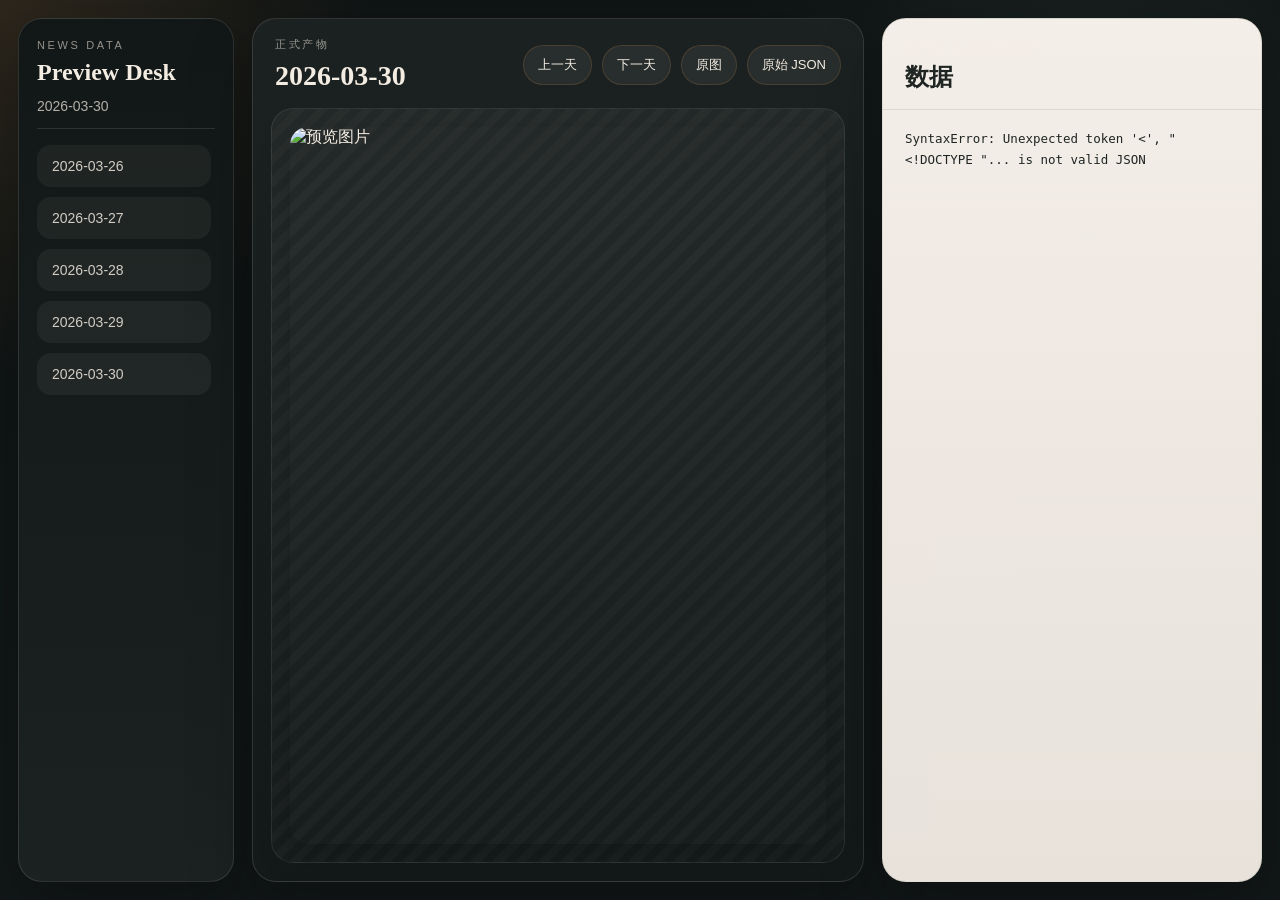
==== pages/index.html @ 998cd4ae "style: tighten responsive preview layout" ====
<!doctype html>
<html lang="zh-CN">
  <head>
    <meta charset="utf-8" />
    <meta name="viewport" content="width=device-width, initial-scale=1" />
    <title>每日简报预览</title>
    <link rel="stylesheet" href="./styles.css" />
  </head>
  <body>
    <main class="workspace">
      <aside class="rail">
        <div class="rail-head">
          <p class="eyebrow">News Data</p>
          <h1>Preview Desk</h1>
          <p id="current-date-label" class="current-date"></p>
        </div>
        <nav id="date-list" class="date-list" aria-label="日期列表"></nav>
      </aside>

      <section class="stage">
        <header class="stage-toolbar">
          <div class="stage-meta">
            <p class="eyebrow">正式产物</p>
            <h2 id="stage-date-label">-</h2>
          </div>
          <div class="stage-actions">
            <button id="prev-button" type="button">上一天</button>
            <button id="next-button" type="button">下一天</button>
            <a id="open-image-link" href="#" target="_blank" rel="noreferrer">原图</a>
            <a id="open-json-link" href="#" target="_blank" rel="noreferrer">原始 JSON</a>
          </div>
        </header>

        <div class="stage-frame">
          <div class="stage-media">
            <img id="preview-image" alt="预览图片" />
          </div>
        </div>
      </section>

      <aside class="inspector">
        <header class="inspector-head">
          <p class="eyebrow">JSON Inspector</p>
          <h2>数据</h2>
        </header>
        <div class="inspector-body">
          <pre id="json-panel"></pre>
        </div>
      </aside>
    </main>
    <script src="./app.js" type="module"></script>
  </body>
  </html>
---- pages/styles.css ----
:root {
  color-scheme: dark;
  --bg: #121717;
  --bg-soft: #1a2121;
  --panel: rgba(245, 239, 231, 0.94);
  --panel-dark: rgba(23, 29, 29, 0.96);
  --line: rgba(34, 39, 36, 0.1);
  --line-dark: rgba(255, 246, 232, 0.12);
  --text: #1f2523;
  --text-inverse: #f3ece2;
  --muted: #6c746f;
  --accent: #b57a3f;
  --accent-soft: rgba(181, 122, 63, 0.12);
  --shadow: 0 24px 64px rgba(0, 0, 0, 0.28);
}

* {
  box-sizing: border-box;
}

html,
body {
  height: 100%;
}

body {
  margin: 0;
  height: 100dvh;
  overflow: hidden;
  font-family: "Avenir Next", "PingFang SC", "Hiragino Sans GB", sans-serif;
  color: var(--text-inverse);
  background:
    radial-gradient(circle at top left, rgba(181, 122, 63, 0.18), transparent 24%),
    radial-gradient(circle at 85% 10%, rgba(58, 80, 76, 0.22), transparent 26%),
    linear-gradient(180deg, #0f1414 0%, var(--bg) 100%);
}

.workspace {
  height: 100dvh;
  display: grid;
  grid-template-columns: 216px minmax(0, 1fr) 380px;
  gap: 18px;
  padding: 18px;
}

.rail,
.stage,
.inspector {
  min-height: 0;
  border-radius: 24px;
  overflow: hidden;
  box-shadow: var(--shadow);
}

.rail {
  display: flex;
  flex-direction: column;
  gap: 16px;
  padding: 20px 18px;
  background: linear-gradient(180deg, rgba(18, 23, 23, 0.98), rgba(28, 35, 35, 0.96));
  border: 1px solid var(--line-dark);
}

.rail-head {
  padding-bottom: 14px;
  border-bottom: 1px solid var(--line-dark);
}

.eyebrow {
  margin: 0 0 8px;
  color: rgba(243, 236, 226, 0.58);
  font-size: 11px;
  letter-spacing: 0.24em;
  text-transform: uppercase;
}

.rail-head h1,
.stage-meta h2,
.inspector-head h2 {
  margin: 0;
  font-family: "Iowan Old Style", "Songti SC", "Noto Serif SC", serif;
}

.rail-head h1 {
  font-size: 24px;
}

.current-date {
  margin: 12px 0 0;
  color: rgba(243, 236, 226, 0.72);
  font-size: 14px;
}

.date-list {
  min-height: 0;
  overflow: auto;
  display: flex;
  flex-direction: column;
  gap: 10px;
  padding-right: 4px;
}

.date-link {
  border: 1px solid transparent;
  border-radius: 14px;
  padding: 12px 14px;
  background: rgba(255, 247, 237, 0.05);
  color: rgba(243, 236, 226, 0.84);
  font-size: 14px;
  text-align: left;
  cursor: pointer;
  transition: 160ms ease;
}

.date-link.is-active {
  background: linear-gradient(135deg, rgba(181, 122, 63, 0.96), rgba(151, 98, 48, 0.96));
  color: #fff7ee;
}

.stage {
  display: flex;
  flex-direction: column;
  min-width: 0;
  padding: 18px;
  background: linear-gradient(180deg, rgba(28, 34, 34, 0.98), rgba(20, 26, 26, 0.98));
  border: 1px solid var(--line-dark);
}

.stage-toolbar {
  display: flex;
  align-items: center;
  justify-content: space-between;
  gap: 16px;
  padding: 0 4px 16px;
}

.stage-meta h2 {
  font-size: 28px;
  color: var(--text-inverse);
}

.stage-actions {
  display: flex;
  flex-wrap: wrap;
  justify-content: flex-end;
  gap: 10px;
}

.stage-actions button,
.stage-actions a {
  border: 1px solid rgba(181, 122, 63, 0.22);
  border-radius: 999px;
  padding: 10px 14px;
  background: rgba(255, 248, 238, 0.06);
  color: var(--text-inverse);
  text-decoration: none;
  font-size: 13px;
  cursor: pointer;
}

.stage-frame {
  min-height: 0;
  flex: 1;
  padding: 18px;
  border-radius: 22px;
  background:
    linear-gradient(180deg, rgba(255, 248, 238, 0.045), rgba(255, 248, 238, 0.015)),
    repeating-linear-gradient(
      135deg,
      rgba(255, 248, 238, 0.025) 0,
      rgba(255, 248, 238, 0.025) 8px,
      transparent 8px,
      transparent 16px
    );
  border: 1px solid rgba(255, 246, 232, 0.08);
}

.stage-media {
  width: 100%;
  height: 100%;
  display: flex;
  align-items: center;
  justify-content: center;
}

#preview-image {
  width: 100%;
  height: 100%;
  object-fit: contain;
  border-radius: 18px;
  box-shadow: 0 16px 34px rgba(0, 0, 0, 0.22);
}

.inspector {
  display: flex;
  flex-direction: column;
  background: linear-gradient(180deg, rgba(248, 243, 236, 0.98), var(--panel));
  border: 1px solid rgba(31, 37, 35, 0.08);
}

.inspector-head {
  padding: 22px 22px 16px;
  border-bottom: 1px solid var(--line);
  color: var(--text);
}

.inspector-body {
  min-height: 0;
  flex: 1;
  overflow: auto;
  padding: 18px 22px 22px;
}

#json-panel {
  margin: 0;
  white-space: pre-wrap;
  word-break: break-word;
  font-family: "SFMono-Regular", "Cascadia Code", "JetBrains Mono", monospace;
  font-size: 12.5px;
  line-height: 1.68;
  color: var(--text);
}

@media (max-width: 1100px) {
  .workspace {
    grid-template-columns: 180px minmax(0, 1fr) 300px;
  }

  .stage-meta h2 {
    font-size: 24px;
  }
}

@media (max-width: 768px) {
  body {
    overflow: auto;
  }

  .workspace {
    height: auto;
    min-height: 100dvh;
    grid-template-columns: 1fr;
    grid-template-rows: auto minmax(0, 1fr) minmax(160px, 26dvh);
  }

  .rail {
    overflow: visible;
    padding: 16px;
  }

  .date-list {
    max-height: 180px;
    padding-right: 0;
  }

  .stage,
  .inspector {
    min-height: 0;
  }

  .stage {
    padding: 14px;
  }

  .stage-toolbar {
    flex-direction: column;
    align-items: flex-start;
    padding-bottom: 12px;
  }

  .stage-actions {
    width: 100%;
    justify-content: flex-start;
  }

  .stage-frame {
    min-height: 0;
    height: 100%;
    padding: 12px;
  }

  .inspector-head {
    padding: 16px 16px 12px;
  }

  .inspector-body {
    padding: 12px 16px 16px;
  }
}
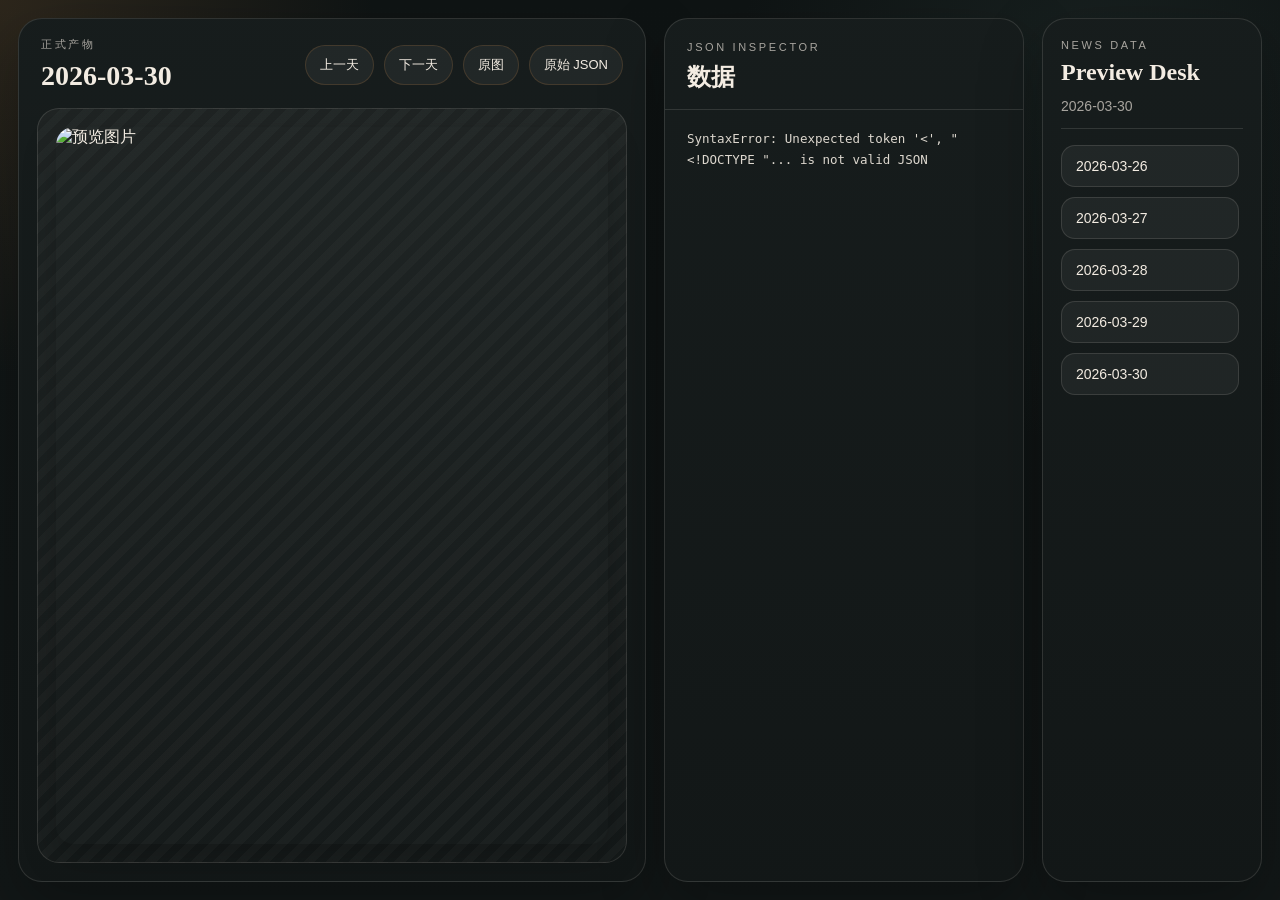
==== commit 5ac9b405: "style: unify preview workspace layout" ====
--- a/pages/index.html
+++ b/pages/index.html
@@ -8,15 +8,6 @@
   </head>
   <body>
     <main class="workspace">
-      <aside class="rail">
-        <div class="rail-head">
-          <p class="eyebrow">News Data</p>
-          <h1>Preview Desk</h1>
-          <p id="current-date-label" class="current-date"></p>
-        </div>
-        <nav id="date-list" class="date-list" aria-label="日期列表"></nav>
-      </aside>
-
       <section class="stage">
         <header class="stage-toolbar">
           <div class="stage-meta">
@@ -47,6 +38,15 @@
           <pre id="json-panel"></pre>
         </div>
       </aside>
+
+      <aside class="rail">
+        <div class="rail-head">
+          <p class="eyebrow">News Data</p>
+          <h1>Preview Desk</h1>
+          <p id="current-date-label" class="current-date"></p>
+        </div>
+        <nav id="date-list" class="date-list" aria-label="日期列表"></nav>
+      </aside>
     </main>
     <script src="./app.js" type="module"></script>
   </body>
--- a/pages/styles.css
+++ b/pages/styles.css
@@ -1,14 +1,12 @@
 :root {
   color-scheme: dark;
   --bg: #121717;
-  --bg-soft: #1a2121;
-  --panel: rgba(245, 239, 231, 0.94);
-  --panel-dark: rgba(23, 29, 29, 0.96);
-  --line: rgba(34, 39, 36, 0.1);
-  --line-dark: rgba(255, 246, 232, 0.12);
-  --text: #1f2523;
-  --text-inverse: #f3ece2;
-  --muted: #6c746f;
+  --surface: linear-gradient(180deg, rgba(23, 29, 29, 0.98), rgba(19, 24, 24, 0.96));
+  --surface-soft: rgba(255, 248, 238, 0.05);
+  --line: rgba(255, 246, 232, 0.12);
+  --line-strong: rgba(255, 246, 232, 0.18);
+  --text: #f3ece2;
+  --muted: rgba(243, 236, 226, 0.66);
   --accent: #b57a3f;
   --accent-soft: rgba(181, 122, 63, 0.12);
   --shadow: 0 24px 64px rgba(0, 0, 0, 0.28);
@@ -28,7 +26,7 @@
   height: 100dvh;
   overflow: hidden;
   font-family: "Avenir Next", "PingFang SC", "Hiragino Sans GB", sans-serif;
-  color: var(--text-inverse);
+  color: var(--text);
   background:
     radial-gradient(circle at top left, rgba(181, 122, 63, 0.18), transparent 24%),
     radial-gradient(circle at 85% 10%, rgba(58, 80, 76, 0.22), transparent 26%),
@@ -38,7 +36,7 @@
 .workspace {
   height: 100dvh;
   display: grid;
-  grid-template-columns: 216px minmax(0, 1fr) 380px;
+  grid-template-columns: minmax(0, 1fr) 360px 220px;
   gap: 18px;
   padding: 18px;
 }
@@ -50,6 +48,8 @@
   border-radius: 24px;
   overflow: hidden;
   box-shadow: var(--shadow);
+  background: var(--surface);
+  border: 1px solid var(--line);
 }
 
 .rail {
@@ -57,18 +57,16 @@
   flex-direction: column;
   gap: 16px;
   padding: 20px 18px;
-  background: linear-gradient(180deg, rgba(18, 23, 23, 0.98), rgba(28, 35, 35, 0.96));
-  border: 1px solid var(--line-dark);
 }
 
 .rail-head {
   padding-bottom: 14px;
-  border-bottom: 1px solid var(--line-dark);
+  border-bottom: 1px solid var(--line);
 }
 
 .eyebrow {
   margin: 0 0 8px;
-  color: rgba(243, 236, 226, 0.58);
+  color: var(--muted);
   font-size: 11px;
   letter-spacing: 0.24em;
   text-transform: uppercase;
@@ -87,7 +85,7 @@
 
 .current-date {
   margin: 12px 0 0;
-  color: rgba(243, 236, 226, 0.72);
+  color: var(--muted);
   font-size: 14px;
 }
 
@@ -101,17 +99,22 @@
 }
 
 .date-link {
-  border: 1px solid transparent;
+  border: 1px solid var(--line);
   border-radius: 14px;
   padding: 12px 14px;
-  background: rgba(255, 247, 237, 0.05);
-  color: rgba(243, 236, 226, 0.84);
+  background: var(--surface-soft);
+  color: var(--text);
   font-size: 14px;
   text-align: left;
   cursor: pointer;
   transition: 160ms ease;
 }
 
+.date-link:hover {
+  border-color: var(--line-strong);
+  background: rgba(255, 248, 238, 0.08);
+}
+
 .date-link.is-active {
   background: linear-gradient(135deg, rgba(181, 122, 63, 0.96), rgba(151, 98, 48, 0.96));
   color: #fff7ee;
@@ -122,8 +125,6 @@
   flex-direction: column;
   min-width: 0;
   padding: 18px;
-  background: linear-gradient(180deg, rgba(28, 34, 34, 0.98), rgba(20, 26, 26, 0.98));
-  border: 1px solid var(--line-dark);
 }
 
 .stage-toolbar {
@@ -136,7 +137,7 @@
 
 .stage-meta h2 {
   font-size: 28px;
-  color: var(--text-inverse);
+  color: var(--text);
 }
 
 .stage-actions {
@@ -151,11 +152,16 @@
   border: 1px solid rgba(181, 122, 63, 0.22);
   border-radius: 999px;
   padding: 10px 14px;
-  background: rgba(255, 248, 238, 0.06);
-  color: var(--text-inverse);
+  background: var(--surface-soft);
+  color: var(--text);
   text-decoration: none;
   font-size: 13px;
   cursor: pointer;
+}
+
+.stage-actions button:hover,
+.stage-actions a:hover {
+  background: rgba(181, 122, 63, 0.18);
 }
 
 .stage-frame {
@@ -164,7 +170,7 @@
   padding: 18px;
   border-radius: 22px;
   background:
-    linear-gradient(180deg, rgba(255, 248, 238, 0.045), rgba(255, 248, 238, 0.015)),
+    linear-gradient(180deg, rgba(255, 248, 238, 0.04), rgba(255, 248, 238, 0.015)),
     repeating-linear-gradient(
       135deg,
       rgba(255, 248, 238, 0.025) 0,
@@ -172,7 +178,7 @@
       transparent 8px,
       transparent 16px
     );
-  border: 1px solid rgba(255, 246, 232, 0.08);
+  border: 1px solid var(--line);
 }
 
 .stage-media {
@@ -194,14 +200,11 @@
 .inspector {
   display: flex;
   flex-direction: column;
-  background: linear-gradient(180deg, rgba(248, 243, 236, 0.98), var(--panel));
-  border: 1px solid rgba(31, 37, 35, 0.08);
 }
 
 .inspector-head {
   padding: 22px 22px 16px;
   border-bottom: 1px solid var(--line);
-  color: var(--text);
 }
 
 .inspector-body {
@@ -218,12 +221,12 @@
   font-family: "SFMono-Regular", "Cascadia Code", "JetBrains Mono", monospace;
   font-size: 12.5px;
   line-height: 1.68;
-  color: var(--text);
+  color: rgba(243, 236, 226, 0.9);
 }
 
 @media (max-width: 1100px) {
   .workspace {
-    grid-template-columns: 180px minmax(0, 1fr) 300px;
+    grid-template-columns: minmax(0, 1fr) 300px 180px;
   }
 
   .stage-meta h2 {
@@ -240,12 +243,13 @@
     height: auto;
     min-height: 100dvh;
     grid-template-columns: 1fr;
-    grid-template-rows: auto minmax(0, 1fr) minmax(160px, 26dvh);
+    grid-template-rows: minmax(0, 1fr) minmax(160px, 26dvh) auto;
   }
 
   .rail {
     overflow: visible;
     padding: 16px;
+    order: 3;
   }
 
   .date-list {
@@ -253,13 +257,9 @@
     padding-right: 0;
   }
 
-  .stage,
-  .inspector {
-    min-height: 0;
-  }
-
   .stage {
     padding: 14px;
+    order: 1;
   }
 
   .stage-toolbar {
@@ -286,4 +286,8 @@
   .inspector-body {
     padding: 12px 16px 16px;
   }
-}
+
+  .inspector {
+    order: 2;
+  }
+}
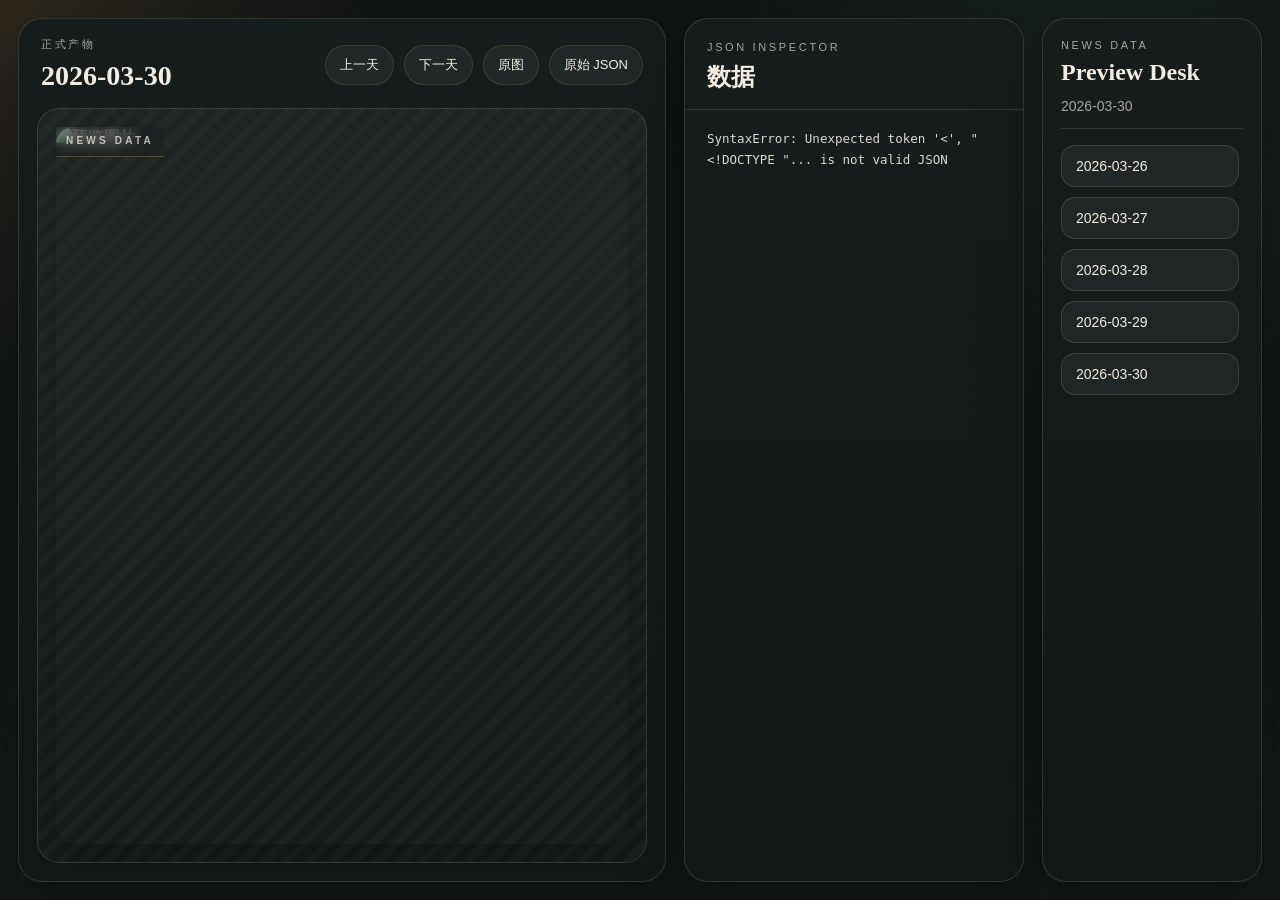
==== commit cd84daee: "style: rebalance preview workspace columns" ====
--- a/pages/index.html
+++ b/pages/index.html
@@ -23,6 +23,7 @@
         </header>
 
         <div class="stage-frame">
+          <div class="stage-mark" aria-hidden="true">NEWS DATA</div>
           <div class="stage-media">
             <img id="preview-image" alt="预览图片" />
           </div>
--- a/pages/styles.css
+++ b/pages/styles.css
@@ -36,7 +36,7 @@
 .workspace {
   height: 100dvh;
   display: grid;
-  grid-template-columns: minmax(0, 1fr) 360px 220px;
+  grid-template-columns: minmax(0, 1.35fr) 340px 220px;
   gap: 18px;
   padding: 18px;
 }
@@ -165,6 +165,7 @@
 }
 
 .stage-frame {
+  position: relative;
   min-height: 0;
   flex: 1;
   padding: 18px;
@@ -181,6 +182,22 @@
   border: 1px solid var(--line);
 }
 
+.stage-mark {
+  position: absolute;
+  top: 18px;
+  left: 18px;
+  z-index: 2;
+  padding: 8px 10px 10px;
+  border-bottom: 1px solid rgba(181, 122, 63, 0.45);
+  color: rgba(243, 236, 226, 0.74);
+  font-size: 10px;
+  font-weight: 600;
+  letter-spacing: 0.32em;
+  text-transform: uppercase;
+  background: linear-gradient(180deg, rgba(18, 23, 23, 0.34), rgba(18, 23, 23, 0.12));
+  backdrop-filter: blur(6px);
+}
+
 .stage-media {
   width: 100%;
   height: 100%;
@@ -279,6 +296,11 @@
     padding: 12px;
   }
 
+  .stage-mark {
+    top: 12px;
+    left: 12px;
+  }
+
   .inspector-head {
     padding: 16px 16px 12px;
   }
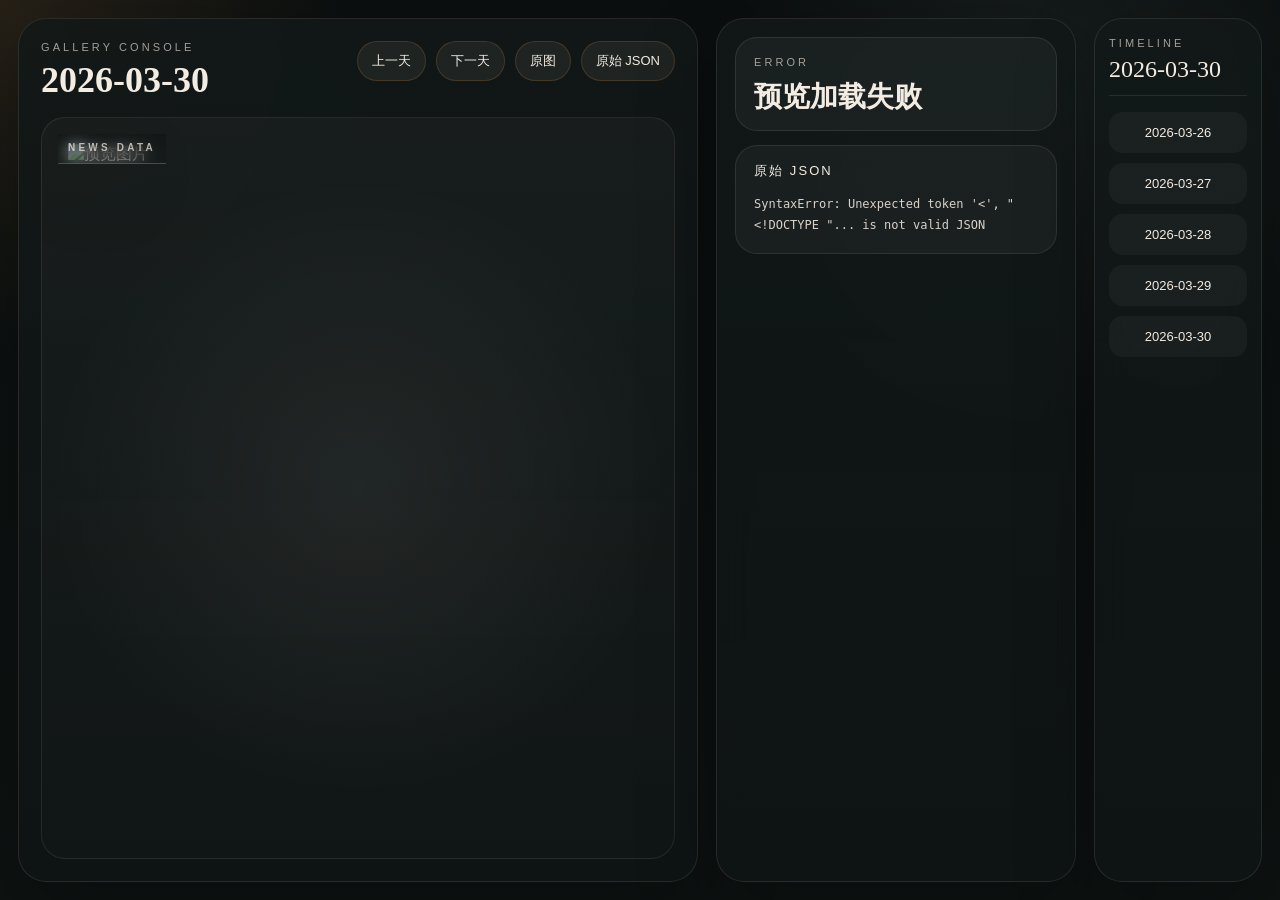
==== commit 67f502b8: "feat: redesign pages preview as gallery console" ====
--- a/pages/index.html
+++ b/pages/index.html
@@ -7,12 +7,12 @@
     <link rel="stylesheet" href="./styles.css" />
   </head>
   <body>
-    <main class="workspace">
-      <section class="stage">
-        <header class="stage-toolbar">
-          <div class="stage-meta">
-            <p class="eyebrow">正式产物</p>
-            <h2 id="stage-date-label">-</h2>
+    <main class="gallery-shell">
+      <section class="gallery-stage">
+        <header class="stage-header">
+          <div class="stage-kicker">
+            <p class="eyebrow">Gallery Console</p>
+            <h1 id="stage-date-label">-</h1>
           </div>
           <div class="stage-actions">
             <button id="prev-button" type="button">上一天</button>
@@ -23,28 +23,25 @@
         </header>
 
         <div class="stage-frame">
-          <div class="stage-mark" aria-hidden="true">NEWS DATA</div>
+          <div class="stage-badge" aria-hidden="true">NEWS DATA</div>
           <div class="stage-media">
             <img id="preview-image" alt="预览图片" />
           </div>
         </div>
       </section>
 
-      <aside class="inspector">
-        <header class="inspector-head">
-          <p class="eyebrow">JSON Inspector</p>
-          <h2>数据</h2>
-        </header>
-        <div class="inspector-body">
+      <aside class="gallery-info">
+        <section id="summary-panel" class="summary-panel"></section>
+        <details class="raw-json-block" open>
+          <summary>原始 JSON</summary>
           <pre id="json-panel"></pre>
-        </div>
+        </details>
       </aside>
 
-      <aside class="rail">
-        <div class="rail-head">
-          <p class="eyebrow">News Data</p>
-          <h1>Preview Desk</h1>
-          <p id="current-date-label" class="current-date"></p>
+      <aside class="timeline">
+        <div class="timeline-head">
+          <p class="eyebrow">Timeline</p>
+          <p id="current-date-label" class="timeline-current"></p>
         </div>
         <nav id="date-list" class="date-list" aria-label="日期列表"></nav>
       </aside>
--- a/pages/styles.css
+++ b/pages/styles.css
@@ -1,15 +1,15 @@
 :root {
   color-scheme: dark;
-  --bg: #121717;
-  --surface: linear-gradient(180deg, rgba(23, 29, 29, 0.98), rgba(19, 24, 24, 0.96));
-  --surface-soft: rgba(255, 248, 238, 0.05);
-  --line: rgba(255, 246, 232, 0.12);
-  --line-strong: rgba(255, 246, 232, 0.18);
+  --bg: #0e1312;
   --text: #f3ece2;
-  --muted: rgba(243, 236, 226, 0.66);
+  --muted: rgba(243, 236, 226, 0.64);
+  --line: rgba(243, 236, 226, 0.1);
+  --line-strong: rgba(243, 236, 226, 0.18);
   --accent: #b57a3f;
-  --accent-soft: rgba(181, 122, 63, 0.12);
-  --shadow: 0 24px 64px rgba(0, 0, 0, 0.28);
+  --accent-soft: rgba(181, 122, 63, 0.16);
+  --glass: rgba(20, 26, 26, 0.56);
+  --glass-soft: rgba(255, 248, 238, 0.06);
+  --shadow: 0 28px 80px rgba(0, 0, 0, 0.3);
 }
 
 * {
@@ -23,121 +23,69 @@
 
 body {
   margin: 0;
-  height: 100dvh;
+  min-height: 100dvh;
   overflow: hidden;
   font-family: "Avenir Next", "PingFang SC", "Hiragino Sans GB", sans-serif;
   color: var(--text);
   background:
-    radial-gradient(circle at top left, rgba(181, 122, 63, 0.18), transparent 24%),
-    radial-gradient(circle at 85% 10%, rgba(58, 80, 76, 0.22), transparent 26%),
-    linear-gradient(180deg, #0f1414 0%, var(--bg) 100%);
-}
-
-.workspace {
+    radial-gradient(circle at top left, rgba(181, 122, 63, 0.16), transparent 22%),
+    radial-gradient(circle at 82% 12%, rgba(80, 107, 99, 0.18), transparent 24%),
+    linear-gradient(180deg, #0b0f0f 0%, var(--bg) 100%);
+}
+
+.gallery-shell {
   height: 100dvh;
   display: grid;
-  grid-template-columns: minmax(0, 1.35fr) 340px 220px;
+  grid-template-areas: "stage info timeline";
+  grid-template-columns: minmax(0, 1.55fr) 360px 168px;
   gap: 18px;
   padding: 18px;
 }
 
-.rail,
-.stage,
-.inspector {
-  min-height: 0;
-  border-radius: 24px;
-  overflow: hidden;
+.gallery-stage,
+.gallery-info,
+.timeline {
+  min-height: 0;
+  border-radius: 28px;
+  border: 1px solid var(--line);
+  background: linear-gradient(180deg, rgba(18, 24, 24, 0.88), rgba(15, 21, 21, 0.8));
   box-shadow: var(--shadow);
-  background: var(--surface);
-  border: 1px solid var(--line);
-}
-
-.rail {
-  display: flex;
-  flex-direction: column;
+  backdrop-filter: blur(18px);
+}
+
+.gallery-stage {
+  grid-area: stage;
+  display: flex;
+  flex-direction: column;
+  padding: 22px;
+}
+
+.stage-header {
+  display: flex;
+  align-items: flex-start;
+  justify-content: space-between;
   gap: 16px;
-  padding: 20px 18px;
-}
-
-.rail-head {
-  padding-bottom: 14px;
-  border-bottom: 1px solid var(--line);
+  padding-bottom: 18px;
 }
 
 .eyebrow {
   margin: 0 0 8px;
   color: var(--muted);
   font-size: 11px;
-  letter-spacing: 0.24em;
+  letter-spacing: 0.28em;
   text-transform: uppercase;
 }
 
-.rail-head h1,
-.stage-meta h2,
-.inspector-head h2 {
+.stage-kicker h1,
+.summary-title,
+.timeline-current {
   margin: 0;
   font-family: "Iowan Old Style", "Songti SC", "Noto Serif SC", serif;
 }
 
-.rail-head h1 {
-  font-size: 24px;
-}
-
-.current-date {
-  margin: 12px 0 0;
-  color: var(--muted);
-  font-size: 14px;
-}
-
-.date-list {
-  min-height: 0;
-  overflow: auto;
-  display: flex;
-  flex-direction: column;
-  gap: 10px;
-  padding-right: 4px;
-}
-
-.date-link {
-  border: 1px solid var(--line);
-  border-radius: 14px;
-  padding: 12px 14px;
-  background: var(--surface-soft);
-  color: var(--text);
-  font-size: 14px;
-  text-align: left;
-  cursor: pointer;
-  transition: 160ms ease;
-}
-
-.date-link:hover {
-  border-color: var(--line-strong);
-  background: rgba(255, 248, 238, 0.08);
-}
-
-.date-link.is-active {
-  background: linear-gradient(135deg, rgba(181, 122, 63, 0.96), rgba(151, 98, 48, 0.96));
-  color: #fff7ee;
-}
-
-.stage {
-  display: flex;
-  flex-direction: column;
-  min-width: 0;
-  padding: 18px;
-}
-
-.stage-toolbar {
-  display: flex;
-  align-items: center;
-  justify-content: space-between;
-  gap: 16px;
-  padding: 0 4px 16px;
-}
-
-.stage-meta h2 {
-  font-size: 28px;
-  color: var(--text);
+.stage-kicker h1 {
+  font-size: 36px;
+  line-height: 1.06;
 }
 
 .stage-actions {
@@ -149,10 +97,10 @@
 
 .stage-actions button,
 .stage-actions a {
-  border: 1px solid rgba(181, 122, 63, 0.22);
+  border: 1px solid rgba(181, 122, 63, 0.24);
   border-radius: 999px;
   padding: 10px 14px;
-  background: var(--surface-soft);
+  background: var(--glass-soft);
   color: var(--text);
   text-decoration: none;
   font-size: 13px;
@@ -161,41 +109,35 @@
 
 .stage-actions button:hover,
 .stage-actions a:hover {
-  background: rgba(181, 122, 63, 0.18);
+  background: var(--accent-soft);
 }
 
 .stage-frame {
   position: relative;
   min-height: 0;
   flex: 1;
-  padding: 18px;
-  border-radius: 22px;
+  border-radius: 24px;
+  overflow: hidden;
   background:
-    linear-gradient(180deg, rgba(255, 248, 238, 0.04), rgba(255, 248, 238, 0.015)),
-    repeating-linear-gradient(
-      135deg,
-      rgba(255, 248, 238, 0.025) 0,
-      rgba(255, 248, 238, 0.025) 8px,
-      transparent 8px,
-      transparent 16px
-    );
-  border: 1px solid var(--line);
-}
-
-.stage-mark {
+    radial-gradient(circle at center, rgba(255, 248, 238, 0.06), transparent 64%),
+    linear-gradient(180deg, rgba(255, 248, 238, 0.03), rgba(255, 248, 238, 0.01));
+  border: 1px solid rgba(255, 246, 232, 0.08);
+}
+
+.stage-badge {
   position: absolute;
-  top: 18px;
-  left: 18px;
+  top: 16px;
+  left: 16px;
   z-index: 2;
   padding: 8px 10px 10px;
-  border-bottom: 1px solid rgba(181, 122, 63, 0.45);
-  color: rgba(243, 236, 226, 0.74);
+  border-bottom: 1px solid rgba(181, 122, 63, 0.48);
+  color: rgba(243, 236, 226, 0.72);
   font-size: 10px;
   font-weight: 600;
   letter-spacing: 0.32em;
   text-transform: uppercase;
-  background: linear-gradient(180deg, rgba(18, 23, 23, 0.34), rgba(18, 23, 23, 0.12));
-  backdrop-filter: blur(6px);
+  background: linear-gradient(180deg, rgba(12, 16, 16, 0.42), rgba(12, 16, 16, 0.1));
+  backdrop-filter: blur(8px);
 }
 
 .stage-media {
@@ -204,49 +146,172 @@
   display: flex;
   align-items: center;
   justify-content: center;
+  padding: 26px;
 }
 
 #preview-image {
   width: 100%;
   height: 100%;
   object-fit: contain;
-  border-radius: 18px;
-  box-shadow: 0 16px 34px rgba(0, 0, 0, 0.22);
-}
-
-.inspector {
-  display: flex;
-  flex-direction: column;
-}
-
-.inspector-head {
-  padding: 22px 22px 16px;
-  border-bottom: 1px solid var(--line);
-}
-
-.inspector-body {
-  min-height: 0;
-  flex: 1;
+  filter: drop-shadow(0 20px 42px rgba(0, 0, 0, 0.28));
+}
+
+.gallery-info {
+  grid-area: info;
+  display: flex;
+  flex-direction: column;
+  gap: 14px;
+  padding: 18px;
+}
+
+.summary-panel {
+  display: grid;
+  gap: 12px;
+  padding: 18px;
+  border-radius: 22px;
+  background: rgba(255, 248, 238, 0.04);
+  border: 1px solid var(--line);
+}
+
+.summary-header {
+  display: grid;
+  gap: 6px;
+}
+
+.summary-title {
+  font-size: 28px;
+  line-height: 1.08;
+}
+
+.summary-meta {
+  color: var(--muted);
+  font-size: 13px;
+}
+
+.summary-quote {
+  padding: 14px 16px;
+  border-radius: 16px;
+  background: rgba(255, 248, 238, 0.05);
+  border: 1px solid rgba(181, 122, 63, 0.16);
+  font-size: 14px;
+  line-height: 1.7;
+}
+
+.summary-list {
+  display: grid;
+  gap: 10px;
+}
+
+.summary-item {
+  display: grid;
+  gap: 4px;
+}
+
+.summary-label {
+  color: var(--muted);
+  font-size: 11px;
+  letter-spacing: 0.16em;
+  text-transform: uppercase;
+}
+
+.summary-value {
+  font-size: 14px;
+  line-height: 1.6;
+}
+
+.raw-json-block {
+  min-height: 0;
+  display: flex;
+  flex-direction: column;
+  padding: 16px 18px 18px;
+  border-radius: 22px;
+  background: rgba(255, 248, 238, 0.04);
+  border: 1px solid var(--line);
+}
+
+.raw-json-block summary {
+  cursor: pointer;
+  color: var(--text);
+  font-size: 13px;
+  letter-spacing: 0.16em;
+  text-transform: uppercase;
+  list-style: none;
+}
+
+.raw-json-block summary::-webkit-details-marker {
+  display: none;
+}
+
+#json-panel {
+  margin: 14px 0 0;
+  min-height: 0;
   overflow: auto;
-  padding: 18px 22px 22px;
-}
-
-#json-panel {
-  margin: 0;
   white-space: pre-wrap;
   word-break: break-word;
   font-family: "SFMono-Regular", "Cascadia Code", "JetBrains Mono", monospace;
-  font-size: 12.5px;
-  line-height: 1.68;
-  color: rgba(243, 236, 226, 0.9);
-}
-
-@media (max-width: 1100px) {
-  .workspace {
-    grid-template-columns: minmax(0, 1fr) 300px 180px;
-  }
-
-  .stage-meta h2 {
+  font-size: 12px;
+  line-height: 1.72;
+  color: rgba(243, 236, 226, 0.88);
+}
+
+.timeline {
+  grid-area: timeline;
+  display: flex;
+  flex-direction: column;
+  gap: 16px;
+  padding: 18px 14px;
+}
+
+.timeline-head {
+  padding-bottom: 12px;
+  border-bottom: 1px solid var(--line);
+}
+
+.timeline-current {
+  font-size: 24px;
+  line-height: 1.08;
+}
+
+.date-list {
+  min-height: 0;
+  overflow: auto;
+  display: flex;
+  flex-direction: column;
+  gap: 10px;
+}
+
+.date-link {
+  border: 1px solid transparent;
+  border-radius: 14px;
+  padding: 12px 10px;
+  background: rgba(255, 248, 238, 0.04);
+  color: var(--text);
+  font-size: 13px;
+  text-align: center;
+  cursor: pointer;
+  transition: 160ms ease;
+}
+
+.date-link:hover {
+  border-color: var(--line-strong);
+  background: rgba(255, 248, 238, 0.08);
+}
+
+.date-link.is-active {
+  background: linear-gradient(135deg, rgba(181, 122, 63, 0.96), rgba(151, 98, 48, 0.96));
+  color: #fff7ee;
+}
+
+@media (max-width: 1180px) {
+  .gallery-shell {
+    grid-template-columns: minmax(0, 1.2fr) 320px 144px;
+  }
+
+  .stage-kicker h1 {
+    font-size: 30px;
+  }
+
+  .summary-title {
     font-size: 24px;
   }
 }
@@ -256,60 +321,51 @@
     overflow: auto;
   }
 
-  .workspace {
+  .gallery-shell {
+    min-height: 100dvh;
     height: auto;
-    min-height: 100dvh;
+    grid-template-areas:
+      "stage"
+      "info"
+      "timeline";
     grid-template-columns: 1fr;
-    grid-template-rows: minmax(0, 1fr) minmax(160px, 26dvh) auto;
-  }
-
-  .rail {
-    overflow: visible;
+    grid-template-rows: minmax(0, 1fr) auto auto;
+  }
+
+  .gallery-stage {
+    min-height: 56dvh;
     padding: 16px;
-    order: 3;
-  }
-
-  .date-list {
-    max-height: 180px;
-    padding-right: 0;
-  }
-
-  .stage {
-    padding: 14px;
-    order: 1;
-  }
-
-  .stage-toolbar {
+  }
+
+  .stage-header {
     flex-direction: column;
     align-items: flex-start;
-    padding-bottom: 12px;
+    padding-bottom: 14px;
   }
 
   .stage-actions {
-    width: 100%;
     justify-content: flex-start;
   }
 
-  .stage-frame {
-    min-height: 0;
-    height: 100%;
-    padding: 12px;
-  }
-
-  .stage-mark {
-    top: 12px;
-    left: 12px;
-  }
-
-  .inspector-head {
-    padding: 16px 16px 12px;
-  }
-
-  .inspector-body {
-    padding: 12px 16px 16px;
-  }
-
-  .inspector {
-    order: 2;
-  }
-}
+  .stage-media {
+    padding: 18px;
+  }
+
+  .gallery-info {
+    padding: 14px;
+  }
+
+  .timeline {
+    padding: 14px;
+  }
+
+  .date-list {
+    flex-direction: row;
+    overflow: auto;
+    padding-bottom: 4px;
+  }
+
+  .date-link {
+    min-width: 112px;
+  }
+}
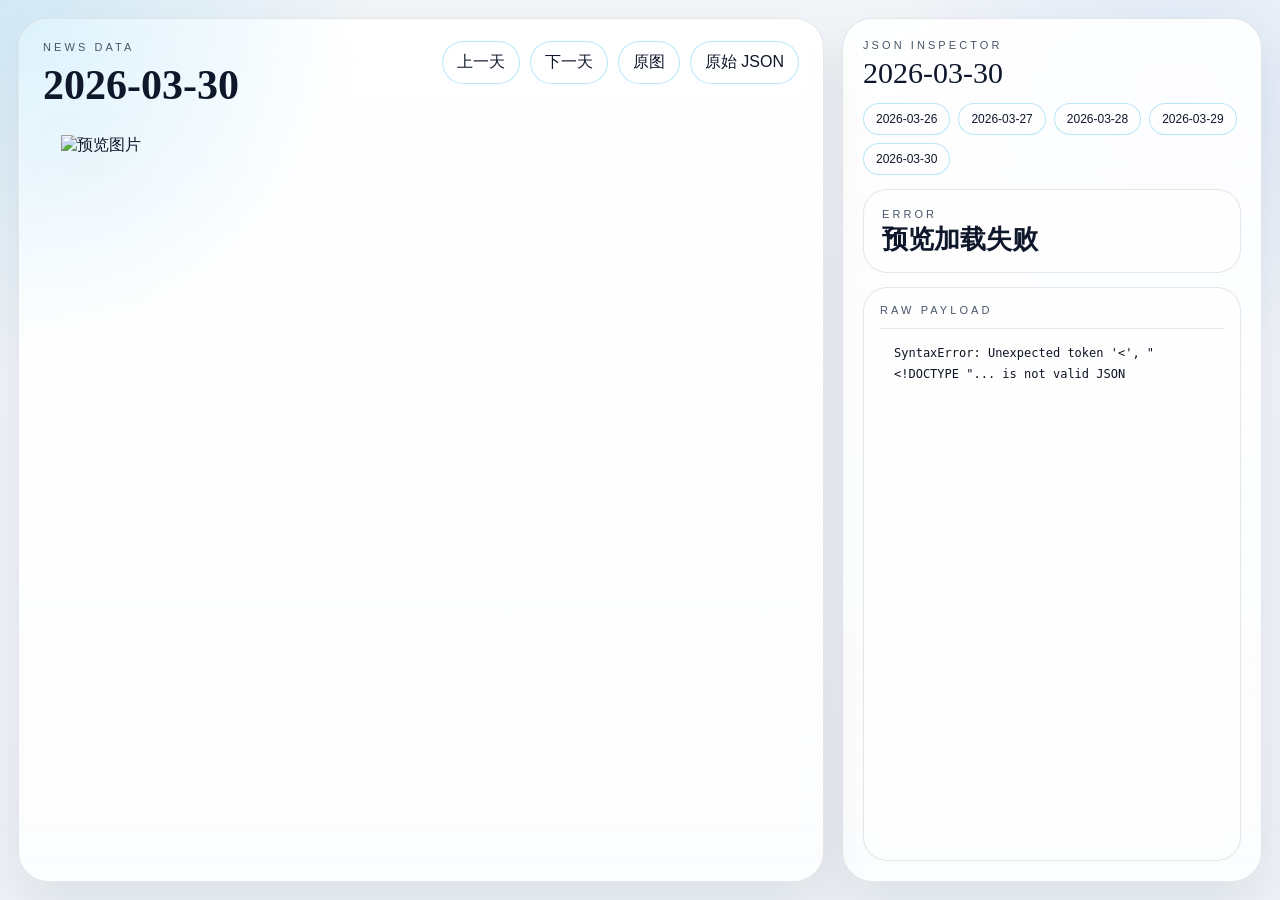
==== commit 6792d8ed: "style: redesign pages as theme-matched split preview" ====
--- a/pages/index.html
+++ b/pages/index.html
@@ -6,46 +6,47 @@
     <title>每日简报预览</title>
     <link rel="stylesheet" href="./styles.css" />
   </head>
-  <body>
-    <main class="gallery-shell">
-      <section class="gallery-stage">
-        <header class="stage-header">
-          <div class="stage-kicker">
-            <p class="eyebrow">Gallery Console</p>
-            <h1 id="stage-date-label">-</h1>
+  <body data-theme="cool">
+    <main class="split-shell">
+      <section class="preview-pane">
+        <div class="preview-frame">
+          <div class="preview-badge-block">
+            <p class="preview-badge">NEWS DATA</p>
+            <h1 id="stage-date-label" class="preview-date">-</h1>
           </div>
-          <div class="stage-actions">
+
+          <div class="preview-toolbar">
             <button id="prev-button" type="button">上一天</button>
             <button id="next-button" type="button">下一天</button>
             <a id="open-image-link" href="#" target="_blank" rel="noreferrer">原图</a>
             <a id="open-json-link" href="#" target="_blank" rel="noreferrer">原始 JSON</a>
           </div>
-        </header>
 
-        <div class="stage-frame">
-          <div class="stage-badge" aria-hidden="true">NEWS DATA</div>
-          <div class="stage-media">
+          <div class="preview-canvas">
             <img id="preview-image" alt="预览图片" />
           </div>
         </div>
       </section>
 
-      <aside class="gallery-info">
+      <aside class="inspector-pane">
+        <header class="inspector-head">
+          <div class="inspector-title-block">
+            <p class="eyebrow">JSON Inspector</p>
+            <p id="current-date-label" class="inspector-date"></p>
+          </div>
+          <nav id="date-list" class="date-strip" aria-label="日期列表"></nav>
+        </header>
+
         <section id="summary-panel" class="summary-panel"></section>
-        <details class="raw-json-block" open>
-          <summary>原始 JSON</summary>
+
+        <section class="raw-json-panel">
+          <div class="raw-json-head">
+            <p class="eyebrow">Raw Payload</p>
+          </div>
           <pre id="json-panel"></pre>
-        </details>
-      </aside>
-
-      <aside class="timeline">
-        <div class="timeline-head">
-          <p class="eyebrow">Timeline</p>
-          <p id="current-date-label" class="timeline-current"></p>
-        </div>
-        <nav id="date-list" class="date-list" aria-label="日期列表"></nav>
+        </section>
       </aside>
     </main>
     <script src="./app.js" type="module"></script>
   </body>
-  </html>
+</html>
--- a/pages/styles.css
+++ b/pages/styles.css
@@ -1,15 +1,114 @@
 :root {
-  color-scheme: dark;
-  --bg: #0e1312;
-  --text: #f3ece2;
-  --muted: rgba(243, 236, 226, 0.64);
-  --line: rgba(243, 236, 226, 0.1);
-  --line-strong: rgba(243, 236, 226, 0.18);
-  --accent: #b57a3f;
-  --accent-soft: rgba(181, 122, 63, 0.16);
-  --glass: rgba(20, 26, 26, 0.56);
-  --glass-soft: rgba(255, 248, 238, 0.06);
-  --shadow: 0 28px 80px rgba(0, 0, 0, 0.3);
+  color-scheme: light;
+  --bg: #eef2f7;
+  --surface: rgba(255, 255, 255, 0.82);
+  --surface-strong: rgba(255, 255, 255, 0.92);
+  --text: #0f172a;
+  --muted: #475569;
+  --line: rgba(15, 23, 42, 0.1);
+  --accent: #0ea5e9;
+  --accent-soft: rgba(14, 165, 233, 0.12);
+  --glow-1: rgba(14, 165, 233, 0.14);
+  --glow-2: rgba(59, 130, 246, 0.1);
+  --panel-shadow: 0 20px 52px rgba(15, 23, 42, 0.08);
+  --image-wash: rgba(255, 255, 255, 0.58);
+  --json-code-bg: rgba(255, 255, 255, 0.54);
+}
+
+body[data-theme="warm"] {
+  --bg: #f5f1e8;
+  --surface: rgba(255, 252, 246, 0.86);
+  --surface-strong: rgba(255, 251, 243, 0.94);
+  --text: #302822;
+  --muted: #7f756b;
+  --line: rgba(48, 40, 34, 0.1);
+  --accent: #ef7d00;
+  --accent-soft: rgba(239, 125, 0, 0.12);
+  --glow-1: rgba(239, 125, 0, 0.12);
+  --glow-2: rgba(191, 117, 55, 0.08);
+  --panel-shadow: 0 20px 52px rgba(48, 40, 34, 0.08);
+  --image-wash: rgba(255, 249, 240, 0.6);
+  --json-code-bg: rgba(255, 248, 240, 0.72);
+}
+
+body[data-theme="forest"] {
+  --bg: #edf4ef;
+  --surface: rgba(251, 253, 251, 0.86);
+  --surface-strong: rgba(250, 253, 250, 0.94);
+  --text: #1f3328;
+  --muted: #5d7468;
+  --line: rgba(31, 51, 40, 0.1);
+  --accent: #2f855a;
+  --accent-soft: rgba(47, 133, 90, 0.12);
+  --glow-1: rgba(47, 133, 90, 0.12);
+  --glow-2: rgba(101, 163, 127, 0.08);
+  --panel-shadow: 0 20px 52px rgba(31, 51, 40, 0.08);
+  --image-wash: rgba(249, 253, 250, 0.62);
+  --json-code-bg: rgba(245, 250, 246, 0.78);
+}
+
+body[data-theme="navy"] {
+  --bg: #eef2f8;
+  --surface: rgba(251, 252, 254, 0.86);
+  --surface-strong: rgba(252, 253, 255, 0.94);
+  --text: #16233a;
+  --muted: #5a6880;
+  --line: rgba(22, 35, 58, 0.1);
+  --accent: #2b4c7e;
+  --accent-soft: rgba(43, 76, 126, 0.12);
+  --glow-1: rgba(43, 76, 126, 0.12);
+  --glow-2: rgba(69, 102, 150, 0.08);
+  --panel-shadow: 0 20px 52px rgba(22, 35, 58, 0.08);
+  --image-wash: rgba(248, 251, 255, 0.6);
+  --json-code-bg: rgba(246, 249, 253, 0.74);
+}
+
+body[data-theme="terracotta"] {
+  --bg: #f7efe9;
+  --surface: rgba(255, 250, 246, 0.86);
+  --surface-strong: rgba(255, 249, 244, 0.94);
+  --text: #3b2a22;
+  --muted: #7b655a;
+  --line: rgba(59, 42, 34, 0.1);
+  --accent: #c96b4b;
+  --accent-soft: rgba(201, 107, 75, 0.12);
+  --glow-1: rgba(201, 107, 75, 0.12);
+  --glow-2: rgba(227, 155, 127, 0.08);
+  --panel-shadow: 0 20px 52px rgba(59, 42, 34, 0.08);
+  --image-wash: rgba(255, 248, 244, 0.6);
+  --json-code-bg: rgba(252, 244, 240, 0.76);
+}
+
+body[data-theme="rose"] {
+  --bg: #f7f0f1;
+  --surface: rgba(255, 250, 251, 0.86);
+  --surface-strong: rgba(255, 250, 252, 0.94);
+  --text: #35272d;
+  --muted: #7d6770;
+  --line: rgba(53, 39, 45, 0.1);
+  --accent: #c06c84;
+  --accent-soft: rgba(192, 108, 132, 0.12);
+  --glow-1: rgba(192, 108, 132, 0.12);
+  --glow-2: rgba(218, 158, 176, 0.08);
+  --panel-shadow: 0 20px 52px rgba(53, 39, 45, 0.08);
+  --image-wash: rgba(255, 249, 251, 0.62);
+  --json-code-bg: rgba(251, 245, 247, 0.78);
+}
+
+body[data-theme="citrus"] {
+  --bg: #f8f6e8;
+  --surface: rgba(255, 253, 247, 0.86);
+  --surface-strong: rgba(255, 253, 246, 0.94);
+  --text: #37311f;
+  --muted: #7e7558;
+  --line: rgba(55, 49, 31, 0.1);
+  --accent: #c79a1b;
+  --accent-soft: rgba(199, 154, 27, 0.12);
+  --glow-1: rgba(199, 154, 27, 0.12);
+  --glow-2: rgba(187, 206, 116, 0.08);
+  --panel-shadow: 0 20px 52px rgba(55, 49, 31, 0.08);
+  --image-wash: rgba(255, 253, 244, 0.64);
+  --json-code-bg: rgba(250, 248, 235, 0.8);
 }
 
 * {
@@ -28,149 +127,201 @@
   font-family: "Avenir Next", "PingFang SC", "Hiragino Sans GB", sans-serif;
   color: var(--text);
   background:
-    radial-gradient(circle at top left, rgba(181, 122, 63, 0.16), transparent 22%),
-    radial-gradient(circle at 82% 12%, rgba(80, 107, 99, 0.18), transparent 24%),
-    linear-gradient(180deg, #0b0f0f 0%, var(--bg) 100%);
-}
-
-.gallery-shell {
+    radial-gradient(circle at top left, var(--glow-1), transparent 24%),
+    radial-gradient(circle at 92% 10%, var(--glow-2), transparent 20%),
+    linear-gradient(180deg, color-mix(in srgb, var(--bg) 76%, #ffffff 24%) 0%, var(--bg) 100%);
+}
+
+button,
+a,
+input,
+textarea,
+pre {
+  font: inherit;
+}
+
+.split-shell {
   height: 100dvh;
   display: grid;
-  grid-template-areas: "stage info timeline";
-  grid-template-columns: minmax(0, 1.55fr) 360px 168px;
+  grid-template-columns: minmax(0, 1.55fr) 420px;
   gap: 18px;
   padding: 18px;
 }
 
-.gallery-stage,
-.gallery-info,
-.timeline {
+.preview-pane,
+.inspector-pane {
   min-height: 0;
-  border-radius: 28px;
+  min-width: 0;
+}
+
+.preview-pane {
+  display: flex;
+}
+
+.preview-frame,
+.inspector-pane {
+  width: 100%;
+  border-radius: 30px;
   border: 1px solid var(--line);
-  background: linear-gradient(180deg, rgba(18, 24, 24, 0.88), rgba(15, 21, 21, 0.8));
-  box-shadow: var(--shadow);
-  backdrop-filter: blur(18px);
-}
-
-.gallery-stage {
-  grid-area: stage;
+  background: linear-gradient(180deg, var(--surface-strong), var(--surface));
+  box-shadow: var(--panel-shadow);
+}
+
+.preview-frame {
+  position: relative;
   display: flex;
-  flex-direction: column;
-  padding: 22px;
-}
-
-.stage-header {
-  display: flex;
-  align-items: flex-start;
-  justify-content: space-between;
-  gap: 16px;
-  padding-bottom: 18px;
-}
-
+  min-height: 0;
+  padding: 24px;
+  overflow: hidden;
+}
+
+.preview-frame::before {
+  content: "";
+  position: absolute;
+  inset: 0;
+  background:
+    radial-gradient(circle at top left, var(--glow-1), transparent 28%),
+    linear-gradient(180deg, var(--image-wash), rgba(255, 255, 255, 0.08));
+  pointer-events: none;
+}
+
+.preview-badge-block,
+.preview-toolbar {
+  position: absolute;
+  z-index: 2;
+}
+
+.preview-badge-block {
+  top: 22px;
+  left: 24px;
+}
+
+.preview-badge,
 .eyebrow {
-  margin: 0 0 8px;
-  color: var(--muted);
+  margin: 0;
   font-size: 11px;
   letter-spacing: 0.28em;
   text-transform: uppercase;
-}
-
-.stage-kicker h1,
+  color: var(--muted);
+}
+
+.preview-badge {
+  margin-bottom: 10px;
+}
+
+.preview-date,
 .summary-title,
-.timeline-current {
+.inspector-date {
   margin: 0;
   font-family: "Iowan Old Style", "Songti SC", "Noto Serif SC", serif;
 }
 
-.stage-kicker h1 {
-  font-size: 36px;
+.preview-date {
+  font-size: clamp(28px, 3.8vw, 42px);
   line-height: 1.06;
 }
 
-.stage-actions {
+.preview-toolbar {
+  top: 22px;
+  right: 24px;
   display: flex;
   flex-wrap: wrap;
   justify-content: flex-end;
   gap: 10px;
-}
-
-.stage-actions button,
-.stage-actions a {
-  border: 1px solid rgba(181, 122, 63, 0.24);
+  max-width: 48%;
+}
+
+.preview-toolbar button,
+.preview-toolbar a,
+.date-link {
+  border: 1px solid color-mix(in srgb, var(--accent) 28%, transparent);
   border-radius: 999px;
   padding: 10px 14px;
-  background: var(--glass-soft);
+  background: rgba(255, 255, 255, 0.42);
   color: var(--text);
   text-decoration: none;
-  font-size: 13px;
   cursor: pointer;
-}
-
-.stage-actions button:hover,
-.stage-actions a:hover {
+  transition: background-color 160ms ease, border-color 160ms ease, transform 160ms ease;
+}
+
+.preview-toolbar button:hover,
+.preview-toolbar a:hover,
+.date-link:hover {
   background: var(--accent-soft);
-}
-
-.stage-frame {
+  border-color: color-mix(in srgb, var(--accent) 40%, transparent);
+  transform: translateY(-1px);
+}
+
+.preview-canvas {
   position: relative;
-  min-height: 0;
-  flex: 1;
-  border-radius: 24px;
-  overflow: hidden;
-  background:
-    radial-gradient(circle at center, rgba(255, 248, 238, 0.06), transparent 64%),
-    linear-gradient(180deg, rgba(255, 248, 238, 0.03), rgba(255, 248, 238, 0.01));
-  border: 1px solid rgba(255, 246, 232, 0.08);
-}
-
-.stage-badge {
-  position: absolute;
-  top: 16px;
-  left: 16px;
-  z-index: 2;
-  padding: 8px 10px 10px;
-  border-bottom: 1px solid rgba(181, 122, 63, 0.48);
-  color: rgba(243, 236, 226, 0.72);
-  font-size: 10px;
-  font-weight: 600;
-  letter-spacing: 0.32em;
-  text-transform: uppercase;
-  background: linear-gradient(180deg, rgba(12, 16, 16, 0.42), rgba(12, 16, 16, 0.1));
-  backdrop-filter: blur(8px);
-}
-
-.stage-media {
+  z-index: 1;
   width: 100%;
   height: 100%;
+  min-height: 0;
   display: flex;
   align-items: center;
   justify-content: center;
-  padding: 26px;
+  padding: 92px 18px 18px;
 }
 
 #preview-image {
   width: 100%;
   height: 100%;
   object-fit: contain;
-  filter: drop-shadow(0 20px 42px rgba(0, 0, 0, 0.28));
-}
-
-.gallery-info {
-  grid-area: info;
+  filter: drop-shadow(0 18px 34px rgba(15, 23, 42, 0.12));
+}
+
+.inspector-pane {
+  display: grid;
+  grid-template-rows: auto auto minmax(0, 1fr);
+  gap: 14px;
+  padding: 20px;
+}
+
+.inspector-head {
+  display: grid;
+  gap: 14px;
+}
+
+.inspector-title-block {
+  display: grid;
+  gap: 6px;
+}
+
+.inspector-date {
+  font-size: 30px;
+  line-height: 1.08;
+}
+
+.date-strip {
   display: flex;
-  flex-direction: column;
-  gap: 14px;
-  padding: 18px;
+  flex-wrap: wrap;
+  gap: 8px;
+}
+
+.date-link {
+  padding: 8px 12px;
+  font-size: 12px;
+  background: rgba(255, 255, 255, 0.36);
+}
+
+.date-link.is-active {
+  background: color-mix(in srgb, var(--accent) 18%, white 82%);
+  border-color: color-mix(in srgb, var(--accent) 45%, transparent);
+  color: color-mix(in srgb, var(--accent) 72%, var(--text) 28%);
+}
+
+.summary-panel,
+.raw-json-panel {
+  border-radius: 24px;
+  border: 1px solid var(--line);
+  background: rgba(255, 255, 255, 0.36);
 }
 
 .summary-panel {
   display: grid;
   gap: 12px;
   padding: 18px;
-  border-radius: 22px;
-  background: rgba(255, 248, 238, 0.04);
-  border: 1px solid var(--line);
 }
 
 .summary-header {
@@ -179,7 +330,7 @@
 }
 
 .summary-title {
-  font-size: 28px;
+  font-size: 26px;
   line-height: 1.08;
 }
 
@@ -191,10 +342,11 @@
 .summary-quote {
   padding: 14px 16px;
   border-radius: 16px;
-  background: rgba(255, 248, 238, 0.05);
-  border: 1px solid rgba(181, 122, 63, 0.16);
+  background: rgba(255, 255, 255, 0.46);
+  border: 1px solid color-mix(in srgb, var(--accent) 18%, transparent);
+  color: var(--text);
   font-size: 14px;
-  line-height: 1.7;
+  line-height: 1.72;
 }
 
 .summary-list {
@@ -219,100 +371,41 @@
   line-height: 1.6;
 }
 
-.raw-json-block {
+.raw-json-panel {
   min-height: 0;
-  display: flex;
-  flex-direction: column;
-  padding: 16px 18px 18px;
-  border-radius: 22px;
-  background: rgba(255, 248, 238, 0.04);
-  border: 1px solid var(--line);
-}
-
-.raw-json-block summary {
-  cursor: pointer;
-  color: var(--text);
-  font-size: 13px;
-  letter-spacing: 0.16em;
-  text-transform: uppercase;
-  list-style: none;
-}
-
-.raw-json-block summary::-webkit-details-marker {
-  display: none;
+  display: grid;
+  grid-template-rows: auto minmax(0, 1fr);
+  padding: 16px;
+}
+
+.raw-json-head {
+  padding-bottom: 12px;
+  border-bottom: 1px solid var(--line);
 }
 
 #json-panel {
-  margin: 14px 0 0;
+  margin: 0;
   min-height: 0;
   overflow: auto;
+  padding-top: 14px;
   white-space: pre-wrap;
   word-break: break-word;
   font-family: "SFMono-Regular", "Cascadia Code", "JetBrains Mono", monospace;
   font-size: 12px;
   line-height: 1.72;
-  color: rgba(243, 236, 226, 0.88);
-}
-
-.timeline {
-  grid-area: timeline;
-  display: flex;
-  flex-direction: column;
-  gap: 16px;
-  padding: 18px 14px;
-}
-
-.timeline-head {
-  padding-bottom: 12px;
-  border-bottom: 1px solid var(--line);
-}
-
-.timeline-current {
-  font-size: 24px;
-  line-height: 1.08;
-}
-
-.date-list {
-  min-height: 0;
-  overflow: auto;
-  display: flex;
-  flex-direction: column;
-  gap: 10px;
-}
-
-.date-link {
-  border: 1px solid transparent;
-  border-radius: 14px;
-  padding: 12px 10px;
-  background: rgba(255, 248, 238, 0.04);
-  color: var(--text);
-  font-size: 13px;
-  text-align: center;
-  cursor: pointer;
-  transition: 160ms ease;
-}
-
-.date-link:hover {
-  border-color: var(--line-strong);
-  background: rgba(255, 248, 238, 0.08);
-}
-
-.date-link.is-active {
-  background: linear-gradient(135deg, rgba(181, 122, 63, 0.96), rgba(151, 98, 48, 0.96));
-  color: #fff7ee;
-}
-
-@media (max-width: 1180px) {
-  .gallery-shell {
-    grid-template-columns: minmax(0, 1.2fr) 320px 144px;
-  }
-
-  .stage-kicker h1 {
-    font-size: 30px;
-  }
-
-  .summary-title {
-    font-size: 24px;
+  color: color-mix(in srgb, var(--text) 82%, #000000 18%);
+  background: var(--json-code-bg);
+  border-radius: 16px;
+  padding: 14px;
+}
+
+@media (max-width: 1100px) {
+  .split-shell {
+    grid-template-columns: minmax(0, 1fr) 360px;
+  }
+
+  .preview-toolbar {
+    max-width: 56%;
   }
 }
 
@@ -321,51 +414,49 @@
     overflow: auto;
   }
 
-  .gallery-shell {
+  .split-shell {
     min-height: 100dvh;
     height: auto;
-    grid-template-areas:
-      "stage"
-      "info"
-      "timeline";
     grid-template-columns: 1fr;
-    grid-template-rows: minmax(0, 1fr) auto auto;
-  }
-
-  .gallery-stage {
-    min-height: 56dvh;
-    padding: 16px;
-  }
-
-  .stage-header {
-    flex-direction: column;
-    align-items: flex-start;
-    padding-bottom: 14px;
-  }
-
-  .stage-actions {
+    grid-template-rows: minmax(0, 1fr) minmax(260px, auto);
+  }
+
+  .preview-pane {
+    min-height: 58dvh;
+  }
+
+  .preview-frame {
+    min-height: 0;
+    padding: 20px;
+  }
+
+  .preview-badge-block,
+  .preview-toolbar {
+    position: static;
+  }
+
+  .preview-frame {
+    display: grid;
+    grid-template-rows: auto auto minmax(0, 1fr);
+    gap: 16px;
+  }
+
+  .preview-toolbar {
+    max-width: none;
     justify-content: flex-start;
   }
 
-  .stage-media {
-    padding: 18px;
-  }
-
-  .gallery-info {
-    padding: 14px;
-  }
-
-  .timeline {
-    padding: 14px;
-  }
-
-  .date-list {
-    flex-direction: row;
+  .preview-canvas {
+    padding: 0;
+  }
+
+  .inspector-pane {
+    min-height: 280px;
+  }
+
+  .date-strip {
+    flex-wrap: nowrap;
     overflow: auto;
     padding-bottom: 4px;
   }
-
-  .date-link {
-    min-width: 112px;
-  }
-}
+}
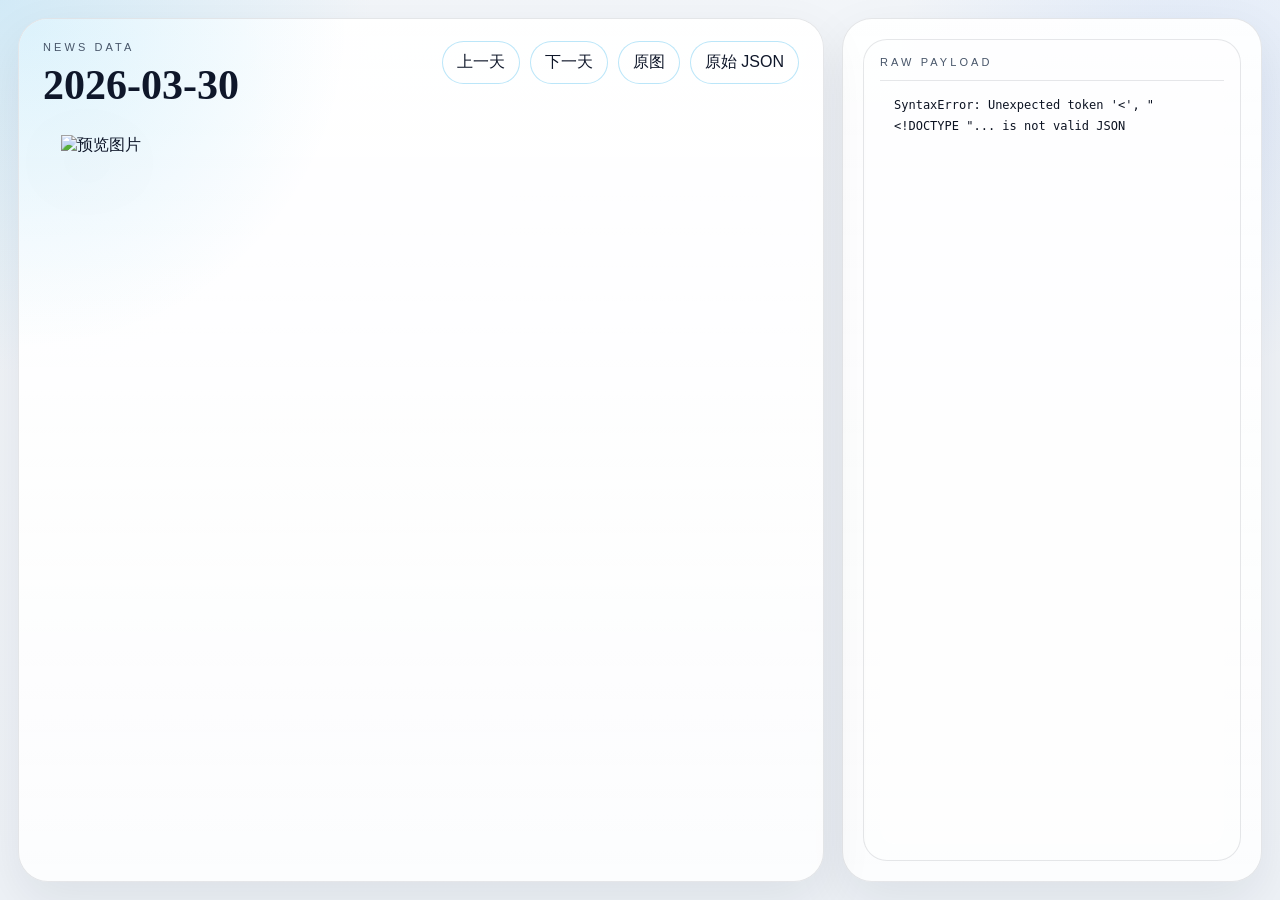
==== commit 5bd0e063: "style: simplify pages json inspector" ====
--- a/pages/index.html
+++ b/pages/index.html
@@ -29,16 +29,6 @@
       </section>
 
       <aside class="inspector-pane">
-        <header class="inspector-head">
-          <div class="inspector-title-block">
-            <p class="eyebrow">JSON Inspector</p>
-            <p id="current-date-label" class="inspector-date"></p>
-          </div>
-          <nav id="date-list" class="date-strip" aria-label="日期列表"></nav>
-        </header>
-
-        <section id="summary-panel" class="summary-panel"></section>
-
         <section class="raw-json-panel">
           <div class="raw-json-head">
             <p class="eyebrow">Raw Payload</p>
--- a/pages/styles.css
+++ b/pages/styles.css
@@ -209,9 +209,7 @@
   margin-bottom: 10px;
 }
 
-.preview-date,
-.summary-title,
-.inspector-date {
+.preview-date {
   margin: 0;
   font-family: "Iowan Old Style", "Songti SC", "Noto Serif SC", serif;
 }
@@ -232,8 +230,7 @@
 }
 
 .preview-toolbar button,
-.preview-toolbar a,
-.date-link {
+.preview-toolbar a {
   border: 1px solid color-mix(in srgb, var(--accent) 28%, transparent);
   border-radius: 999px;
   padding: 10px 14px;
@@ -245,8 +242,7 @@
 }
 
 .preview-toolbar button:hover,
-.preview-toolbar a:hover,
-.date-link:hover {
+.preview-toolbar a:hover {
   background: var(--accent-soft);
   border-color: color-mix(in srgb, var(--accent) 40%, transparent);
   transform: translateY(-1px);
@@ -273,109 +269,21 @@
 
 .inspector-pane {
   display: grid;
-  grid-template-rows: auto auto minmax(0, 1fr);
-  gap: 14px;
+  grid-template-rows: minmax(0, 1fr);
   padding: 20px;
 }
 
-.inspector-head {
-  display: grid;
-  gap: 14px;
-}
-
-.inspector-title-block {
-  display: grid;
-  gap: 6px;
-}
-
-.inspector-date {
-  font-size: 30px;
-  line-height: 1.08;
-}
-
-.date-strip {
-  display: flex;
-  flex-wrap: wrap;
-  gap: 8px;
-}
-
-.date-link {
-  padding: 8px 12px;
-  font-size: 12px;
-  background: rgba(255, 255, 255, 0.36);
-}
-
-.date-link.is-active {
-  background: color-mix(in srgb, var(--accent) 18%, white 82%);
-  border-color: color-mix(in srgb, var(--accent) 45%, transparent);
-  color: color-mix(in srgb, var(--accent) 72%, var(--text) 28%);
-}
-
-.summary-panel,
 .raw-json-panel {
   border-radius: 24px;
   border: 1px solid var(--line);
   background: rgba(255, 255, 255, 0.36);
-}
-
-.summary-panel {
-  display: grid;
-  gap: 12px;
-  padding: 18px;
-}
-
-.summary-header {
-  display: grid;
-  gap: 6px;
-}
-
-.summary-title {
-  font-size: 26px;
-  line-height: 1.08;
-}
-
-.summary-meta {
-  color: var(--muted);
-  font-size: 13px;
-}
-
-.summary-quote {
-  padding: 14px 16px;
-  border-radius: 16px;
-  background: rgba(255, 255, 255, 0.46);
-  border: 1px solid color-mix(in srgb, var(--accent) 18%, transparent);
-  color: var(--text);
-  font-size: 14px;
-  line-height: 1.72;
-}
-
-.summary-list {
-  display: grid;
-  gap: 10px;
-}
-
-.summary-item {
-  display: grid;
-  gap: 4px;
-}
-
-.summary-label {
-  color: var(--muted);
-  font-size: 11px;
-  letter-spacing: 0.16em;
-  text-transform: uppercase;
-}
-
-.summary-value {
-  font-size: 14px;
-  line-height: 1.6;
+  padding: 16px;
 }
 
 .raw-json-panel {
   min-height: 0;
   display: grid;
   grid-template-rows: auto minmax(0, 1fr);
-  padding: 16px;
 }
 
 .raw-json-head {
@@ -453,10 +361,4 @@
   .inspector-pane {
     min-height: 280px;
   }
-
-  .date-strip {
-    flex-wrap: nowrap;
-    overflow: auto;
-    padding-bottom: 4px;
-  }
-}
+}
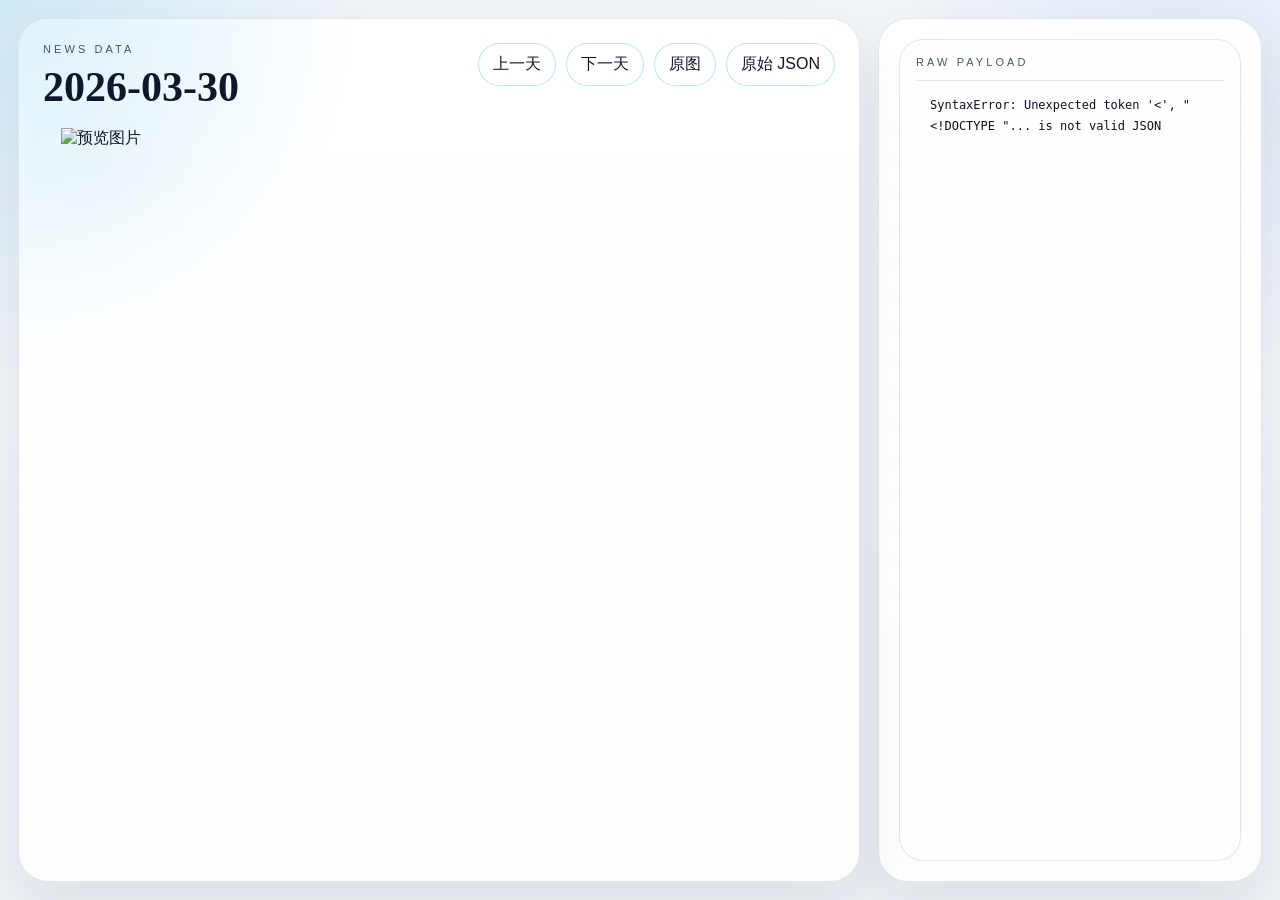
==== commit 02da5bd1: "style: tighten preview header responsiveness" ====
--- a/pages/index.html
+++ b/pages/index.html
@@ -10,16 +10,18 @@
     <main class="split-shell">
       <section class="preview-pane">
         <div class="preview-frame">
-          <div class="preview-badge-block">
-            <p class="preview-badge">NEWS DATA</p>
-            <h1 id="stage-date-label" class="preview-date">-</h1>
-          </div>
+          <div class="preview-topbar">
+            <div class="preview-badge-block">
+              <p class="preview-badge">NEWS DATA</p>
+              <h1 id="stage-date-label" class="preview-date">-</h1>
+            </div>
 
-          <div class="preview-toolbar">
-            <button id="prev-button" type="button">上一天</button>
-            <button id="next-button" type="button">下一天</button>
-            <a id="open-image-link" href="#" target="_blank" rel="noreferrer">原图</a>
-            <a id="open-json-link" href="#" target="_blank" rel="noreferrer">原始 JSON</a>
+            <div class="preview-toolbar">
+              <button id="prev-button" type="button">上一天</button>
+              <button id="next-button" type="button">下一天</button>
+              <a id="open-image-link" href="#" target="_blank" rel="noreferrer">原图</a>
+              <a id="open-json-link" href="#" target="_blank" rel="noreferrer">原始 JSON</a>
+            </div>
           </div>
 
           <div class="preview-canvas">
--- a/pages/styles.css
+++ b/pages/styles.css
@@ -142,10 +142,13 @@
 
 .split-shell {
   height: 100dvh;
-  display: grid;
-  grid-template-columns: minmax(0, 1.55fr) 420px;
+  width: min(calc(100vw - 36px), 1620px);
+  margin: 0 auto;
+  display: grid;
+  grid-template-columns: minmax(0, 1200px) 384px;
+  justify-content: center;
   gap: 18px;
-  padding: 18px;
+  padding: 18px 0;
 }
 
 .preview-pane,
@@ -169,7 +172,9 @@
 
 .preview-frame {
   position: relative;
-  display: flex;
+  display: grid;
+  grid-template-rows: auto minmax(0, 1fr);
+  gap: 18px;
   min-height: 0;
   padding: 24px;
   overflow: hidden;
@@ -185,15 +190,18 @@
   pointer-events: none;
 }
 
-.preview-badge-block,
-.preview-toolbar {
-  position: absolute;
+.preview-topbar {
+  position: relative;
   z-index: 2;
+  display: grid;
+  grid-template-columns: minmax(0, 1fr) auto;
+  align-items: start;
+  gap: 16px;
+  min-width: 0;
 }
 
 .preview-badge-block {
-  top: 22px;
-  left: 24px;
+  min-width: 0;
 }
 
 .preview-badge,
@@ -217,16 +225,15 @@
 .preview-date {
   font-size: clamp(28px, 3.8vw, 42px);
   line-height: 1.06;
+  overflow-wrap: anywhere;
 }
 
 .preview-toolbar {
-  top: 22px;
-  right: 24px;
   display: flex;
   flex-wrap: wrap;
   justify-content: flex-end;
   gap: 10px;
-  max-width: 48%;
+  max-width: 100%;
 }
 
 .preview-toolbar button,
@@ -257,7 +264,7 @@
   display: flex;
   align-items: center;
   justify-content: center;
-  padding: 92px 18px 18px;
+  padding: 0 18px 18px;
 }
 
 #preview-image {
@@ -309,11 +316,23 @@
 
 @media (max-width: 1100px) {
   .split-shell {
+    width: min(calc(100vw - 36px), 100%);
     grid-template-columns: minmax(0, 1fr) 360px;
   }
 
+  .preview-topbar {
+    grid-template-columns: 1fr;
+    gap: 12px;
+  }
+
   .preview-toolbar {
-    max-width: 56%;
+    justify-content: flex-start;
+  }
+}
+
+@media (max-width: 900px) {
+  .preview-date {
+    font-size: clamp(24px, 3.2vw, 34px);
   }
 }
 
@@ -338,20 +357,16 @@
     padding: 20px;
   }
 
-  .preview-badge-block,
+  .preview-frame {
+    gap: 16px;
+  }
+
   .preview-toolbar {
-    position: static;
-  }
-
-  .preview-frame {
-    display: grid;
-    grid-template-rows: auto auto minmax(0, 1fr);
-    gap: 16px;
-  }
-
-  .preview-toolbar {
-    max-width: none;
     justify-content: flex-start;
+  }
+
+  .preview-date {
+    font-size: 28px;
   }
 
   .preview-canvas {
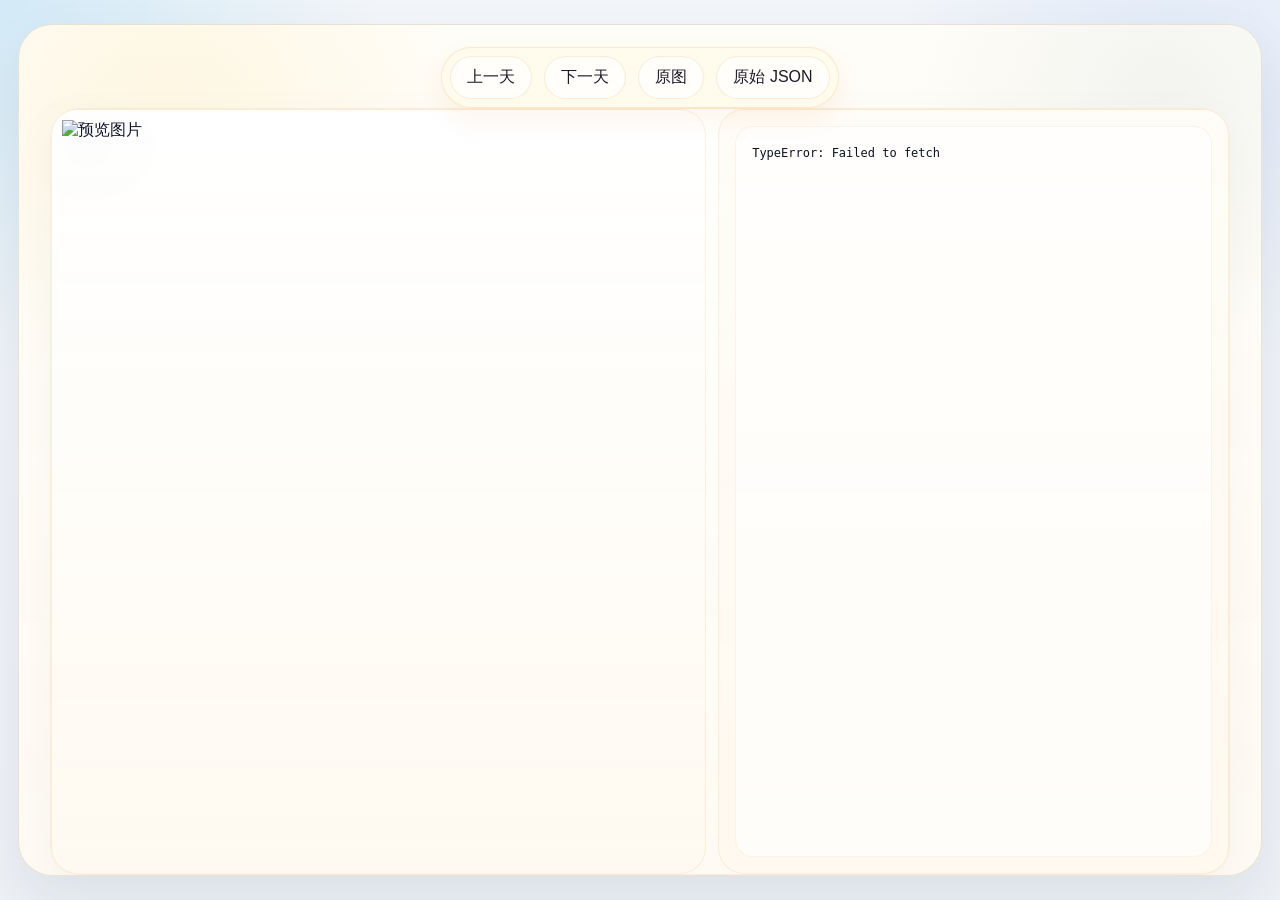
==== commit 5850d7bb: "Refine pages preview layout" ====
--- a/pages/index.html
+++ b/pages/index.html
@@ -3,7 +3,7 @@
   <head>
     <meta charset="utf-8" />
     <meta name="viewport" content="width=device-width, initial-scale=1" />
-    <title>每日简报预览</title>
+    <title>每日简报-每日新闻</title>
     <link rel="stylesheet" href="./styles.css" />
   </head>
   <body data-theme="cool">
@@ -11,11 +11,6 @@
       <section class="preview-pane">
         <div class="preview-frame">
           <div class="preview-topbar">
-            <div class="preview-badge-block">
-              <p class="preview-badge">NEWS DATA</p>
-              <h1 id="stage-date-label" class="preview-date">-</h1>
-            </div>
-
             <div class="preview-toolbar">
               <button id="prev-button" type="button">上一天</button>
               <button id="next-button" type="button">下一天</button>
@@ -25,19 +20,21 @@
           </div>
 
           <div class="preview-canvas">
-            <img id="preview-image" alt="预览图片" />
+            <div class="preview-stage-shell">
+              <div class="preview-stage">
+              <div class="preview-image-shell">
+                <img id="preview-image" alt="预览图片" />
+              </div>
+
+              <section class="raw-json-panel">
+                <pre id="json-panel"></pre>
+              </section>
+            </div>
           </div>
+          </div>
+
         </div>
       </section>
-
-      <aside class="inspector-pane">
-        <section class="raw-json-panel">
-          <div class="raw-json-head">
-            <p class="eyebrow">Raw Payload</p>
-          </div>
-          <pre id="json-panel"></pre>
-        </section>
-      </aside>
     </main>
     <script src="./app.js" type="module"></script>
   </body>
--- a/pages/styles.css
+++ b/pages/styles.css
@@ -13,6 +13,7 @@
   --panel-shadow: 0 20px 52px rgba(15, 23, 42, 0.08);
   --image-wash: rgba(255, 255, 255, 0.58);
   --json-code-bg: rgba(255, 255, 255, 0.54);
+  --preview-panel-width: 520px;
 }
 
 body[data-theme="warm"] {
@@ -142,41 +143,42 @@
 
 .split-shell {
   height: 100dvh;
-  width: min(calc(100vw - 36px), 1620px);
+  width: min(calc(100vw - 36px), 1420px);
   margin: 0 auto;
   display: grid;
-  grid-template-columns: minmax(0, 1200px) 384px;
-  justify-content: center;
-  gap: 18px;
-  padding: 18px 0;
-}
-
-.preview-pane,
-.inspector-pane {
+  grid-template-columns: minmax(0, 1fr);
+  gap: 0;
+  padding: 24px 0;
+}
+
+.preview-pane {
   min-height: 0;
   min-width: 0;
 }
 
 .preview-pane {
   display: flex;
-}
-
-.preview-frame,
-.inspector-pane {
-  width: 100%;
-  border-radius: 30px;
-  border: 1px solid var(--line);
-  background: linear-gradient(180deg, var(--surface-strong), var(--surface));
-  box-shadow: var(--panel-shadow);
+  justify-content: center;
+}
+
+.preview-frame {
+  width: min(100%, 1320px);
+  border-radius: 34px;
+  border: 1px solid color-mix(in srgb, var(--line) 82%, #f6d79a 18%);
+  background:
+    linear-gradient(180deg, rgba(255, 253, 247, 0.96), rgba(255, 250, 242, 0.94)),
+    linear-gradient(135deg, rgba(251, 191, 36, 0.05), transparent 42%);
+  box-shadow:
+    0 26px 60px rgba(15, 23, 42, 0.08),
+    inset 0 1px 0 rgba(255, 255, 255, 0.65);
 }
 
 .preview-frame {
   position: relative;
   display: grid;
   grid-template-rows: auto minmax(0, 1fr);
-  gap: 18px;
-  min-height: 0;
-  padding: 24px;
+  min-height: 0;
+  padding: 0;
   overflow: hidden;
 }
 
@@ -185,23 +187,9 @@
   position: absolute;
   inset: 0;
   background:
-    radial-gradient(circle at top left, var(--glow-1), transparent 28%),
-    linear-gradient(180deg, var(--image-wash), rgba(255, 255, 255, 0.08));
+    radial-gradient(circle at 12% 10%, rgba(251, 191, 36, 0.1), transparent 22%),
+    radial-gradient(circle at 92% 8%, rgba(148, 163, 184, 0.1), transparent 18%);
   pointer-events: none;
-}
-
-.preview-topbar {
-  position: relative;
-  z-index: 2;
-  display: grid;
-  grid-template-columns: minmax(0, 1fr) auto;
-  align-items: start;
-  gap: 16px;
-  min-width: 0;
-}
-
-.preview-badge-block {
-  min-width: 0;
 }
 
 .preview-badge,
@@ -217,32 +205,38 @@
   margin-bottom: 10px;
 }
 
-.preview-date {
-  margin: 0;
-  font-family: "Iowan Old Style", "Songti SC", "Noto Serif SC", serif;
-}
-
-.preview-date {
-  font-size: clamp(28px, 3.8vw, 42px);
-  line-height: 1.06;
-  overflow-wrap: anywhere;
+.preview-topbar {
+  position: relative;
+  z-index: 2;
+  display: flex;
+  justify-content: center;
+  padding: 22px 22px 0;
 }
 
 .preview-toolbar {
-  display: flex;
-  flex-wrap: wrap;
-  justify-content: flex-end;
-  gap: 10px;
+  display: grid;
+  grid-template-columns: repeat(4, minmax(0, max-content));
+  justify-content: center;
+  align-content: start;
+  gap: 12px;
   max-width: 100%;
+  padding: 8px;
+  border: 1px solid rgba(217, 119, 6, 0.14);
+  border-radius: 999px;
+  background: rgba(255, 251, 235, 0.82);
+  box-shadow: 0 10px 26px rgba(217, 119, 6, 0.08);
 }
 
 .preview-toolbar button,
 .preview-toolbar a {
-  border: 1px solid color-mix(in srgb, var(--accent) 28%, transparent);
+  display: inline-flex;
+  align-items: center;
+  justify-content: center;
+  border: 1px solid rgba(217, 119, 6, 0.14);
   border-radius: 999px;
-  padding: 10px 14px;
-  background: rgba(255, 255, 255, 0.42);
-  color: var(--text);
+  padding: 10px 16px;
+  background: rgba(255, 255, 255, 0.78);
+  color: color-mix(in srgb, var(--text) 88%, #7c2d12 12%);
   text-decoration: none;
   cursor: pointer;
   transition: background-color 160ms ease, border-color 160ms ease, transform 160ms ease;
@@ -250,21 +244,71 @@
 
 .preview-toolbar button:hover,
 .preview-toolbar a:hover {
-  background: var(--accent-soft);
-  border-color: color-mix(in srgb, var(--accent) 40%, transparent);
+  background: rgba(255, 247, 237, 0.98);
+  border-color: rgba(217, 119, 6, 0.26);
   transform: translateY(-1px);
+}
+
+.preview-toolbar button:disabled {
+  background: rgba(255, 255, 255, 0.22);
+  color: color-mix(in srgb, var(--muted) 78%, #ffffff 22%);
+  border-color: color-mix(in srgb, var(--line) 85%, transparent);
+  cursor: not-allowed;
+  transform: none;
+  box-shadow: none;
+}
+
+.preview-toolbar button:disabled:hover {
+  background: rgba(255, 255, 255, 0.22);
+  border-color: color-mix(in srgb, var(--line) 85%, transparent);
+  transform: none;
 }
 
 .preview-canvas {
   position: relative;
   z-index: 1;
   width: 100%;
+  min-height: 0;
+  padding: 0;
+  display: flex;
+  justify-content: center;
+  align-items: stretch;
+}
+
+.preview-stage-shell {
+  width: min(100%, 1180px);
+  min-height: 0;
+  padding: 0;
+  border: 1px solid rgba(217, 119, 6, 0.12);
+  border-radius: 30px;
+  background:
+    linear-gradient(180deg, rgba(255, 255, 255, 0.58), rgba(255, 250, 240, 0.62)),
+    rgba(255, 255, 255, 0.4);
+  box-shadow:
+    inset 0 1px 0 rgba(255, 255, 255, 0.65),
+    0 14px 36px rgba(148, 163, 184, 0.08);
+}
+
+.preview-stage {
+  display: grid;
+  grid-template-columns: minmax(0, 1.18fr) minmax(360px, 0.92fr);
+  gap: 12px;
+  width: 100%;
   height: 100%;
+  min-height: 0;
+}
+
+.preview-image-shell {
+  position: relative;
+  min-width: 0;
   min-height: 0;
   display: flex;
   align-items: center;
   justify-content: center;
-  padding: 0 18px 18px;
+  padding: 10px;
+  border-radius: 26px;
+  border: 1px solid rgba(217, 119, 6, 0.1);
+  background: linear-gradient(180deg, rgba(255, 255, 255, 0.92), rgba(255, 249, 240, 0.88));
 }
 
 #preview-image {
@@ -274,65 +318,56 @@
   filter: drop-shadow(0 18px 34px rgba(15, 23, 42, 0.12));
 }
 
-.inspector-pane {
-  display: grid;
-  grid-template-rows: minmax(0, 1fr);
-  padding: 20px;
-}
-
 .raw-json-panel {
-  border-radius: 24px;
-  border: 1px solid var(--line);
-  background: rgba(255, 255, 255, 0.36);
+  border-radius: 26px;
+  border: 1px solid rgba(217, 119, 6, 0.1);
+  background: linear-gradient(180deg, rgba(255, 252, 246, 0.92), rgba(255, 248, 238, 0.9));
   padding: 16px;
 }
 
 .raw-json-panel {
   min-height: 0;
-  display: grid;
-  grid-template-rows: auto minmax(0, 1fr);
-}
-
-.raw-json-head {
-  padding-bottom: 12px;
-  border-bottom: 1px solid var(--line);
+  display: flex;
 }
 
 #json-panel {
   margin: 0;
+  flex: 1;
   min-height: 0;
   overflow: auto;
-  padding-top: 14px;
   white-space: pre-wrap;
   word-break: break-word;
   font-family: "SFMono-Regular", "Cascadia Code", "JetBrains Mono", monospace;
   font-size: 12px;
   line-height: 1.72;
   color: color-mix(in srgb, var(--text) 82%, #000000 18%);
-  background: var(--json-code-bg);
-  border-radius: 16px;
-  padding: 14px;
+  background: rgba(255, 255, 255, 0.62);
+  border: 1px solid rgba(217, 119, 6, 0.08);
+  border-radius: 18px;
+  padding: 16px;
 }
 
 @media (max-width: 1100px) {
-  .split-shell {
-    width: min(calc(100vw - 36px), 100%);
-    grid-template-columns: minmax(0, 1fr) 360px;
-  }
-
-  .preview-topbar {
+  .preview-frame {
+    width: 100%;
+  }
+
+  .preview-toolbar {
+    justify-content: center;
+  }
+
+  .preview-stage {
+    grid-template-columns: minmax(0, 1.06fr) minmax(320px, 0.94fr);
+  }
+}
+
+@media (max-width: 980px) {
+  .preview-stage-shell {
+    width: 100%;
+  }
+
+  .preview-stage {
     grid-template-columns: 1fr;
-    gap: 12px;
-  }
-
-  .preview-toolbar {
-    justify-content: flex-start;
-  }
-}
-
-@media (max-width: 900px) {
-  .preview-date {
-    font-size: clamp(24px, 3.2vw, 34px);
   }
 }
 
@@ -345,35 +380,63 @@
     min-height: 100dvh;
     height: auto;
     grid-template-columns: 1fr;
-    grid-template-rows: minmax(0, 1fr) minmax(260px, auto);
+    padding: 12px 0;
   }
 
   .preview-pane {
     min-height: 58dvh;
   }
 
-  .preview-frame {
-    min-height: 0;
-    padding: 20px;
-  }
-
-  .preview-frame {
-    gap: 16px;
+  .preview-topbar {
+    padding: 14px 14px 0;
   }
 
   .preview-toolbar {
-    justify-content: flex-start;
-  }
-
-  .preview-date {
-    font-size: 28px;
+    grid-template-columns: repeat(2, minmax(0, 1fr));
+    justify-content: stretch;
+    gap: 8px;
+    width: min(100%, 100%);
+    border-radius: 22px;
+  }
+
+  .preview-badge,
+  .eyebrow {
+    font-size: 10px;
+    letter-spacing: 0.22em;
+  }
+
+  .preview-badge {
+    margin-bottom: 6px;
+  }
+
+  .preview-toolbar button,
+  .preview-toolbar a {
+    width: 100%;
+    padding: 8px 10px;
+    font-size: 12px;
+    text-align: center;
   }
 
   .preview-canvas {
     padding: 0;
   }
 
-  .inspector-pane {
-    min-height: 280px;
-  }
-}
+  .preview-stage {
+    gap: 12px;
+  }
+
+  .preview-stage-shell {
+    padding: 0;
+    border-radius: 24px;
+  }
+
+  .preview-image-shell {
+    min-height: 42dvh;
+    border-radius: 20px;
+  }
+
+  .raw-json-panel {
+    min-height: clamp(220px, 30dvh, 280px);
+    border-radius: 20px;
+  }
+}
